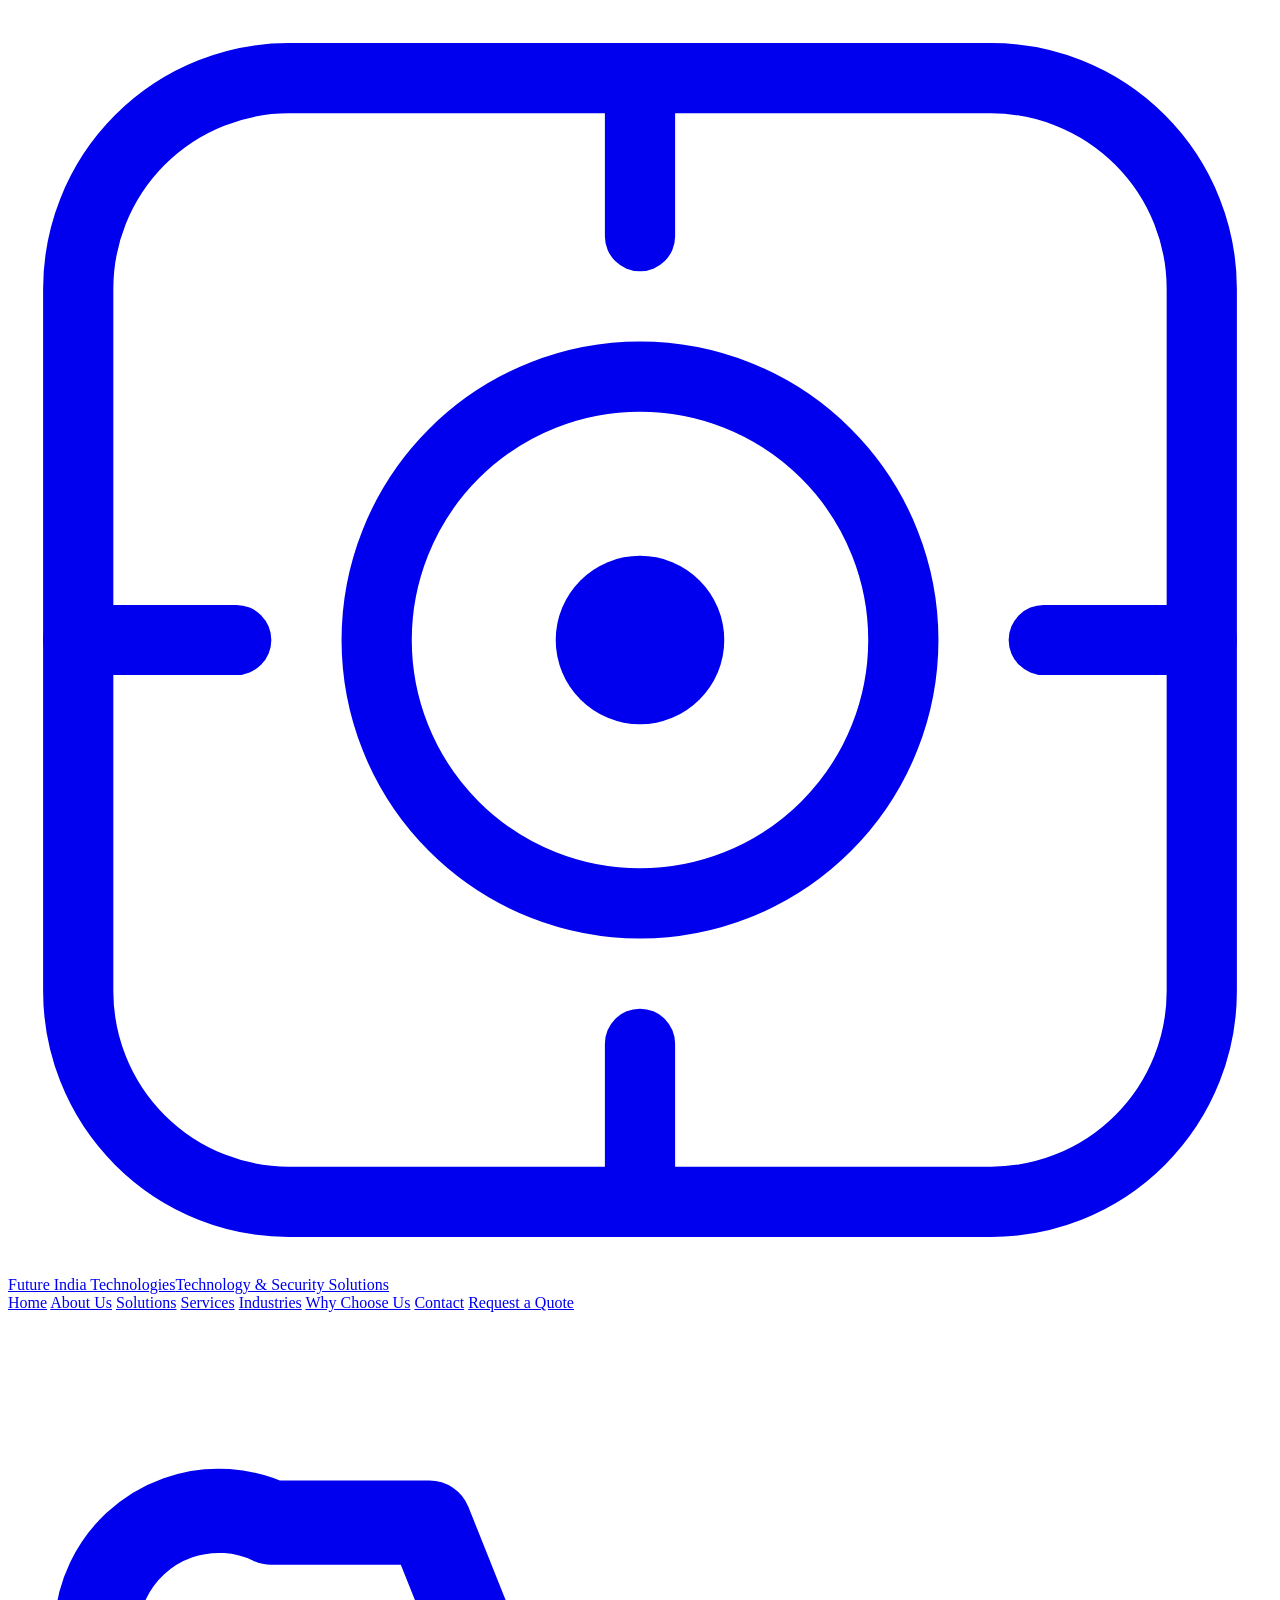
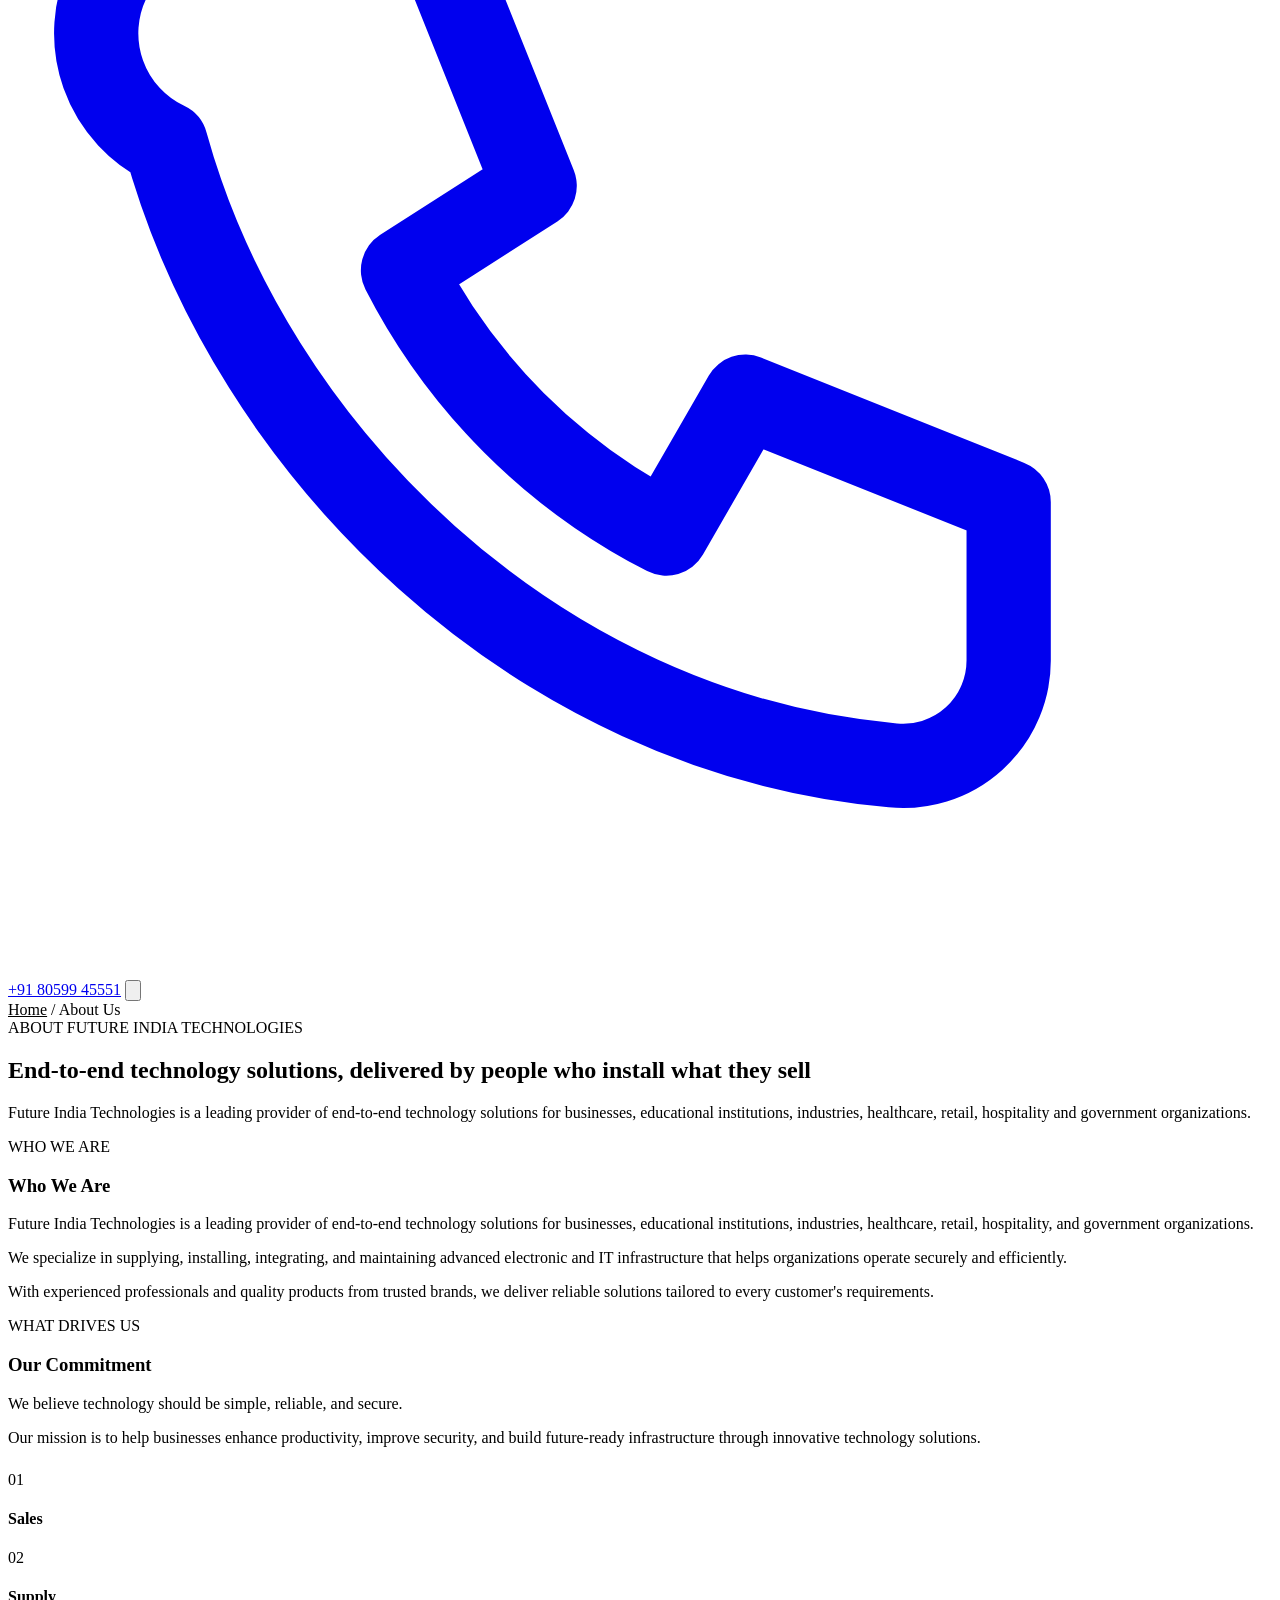
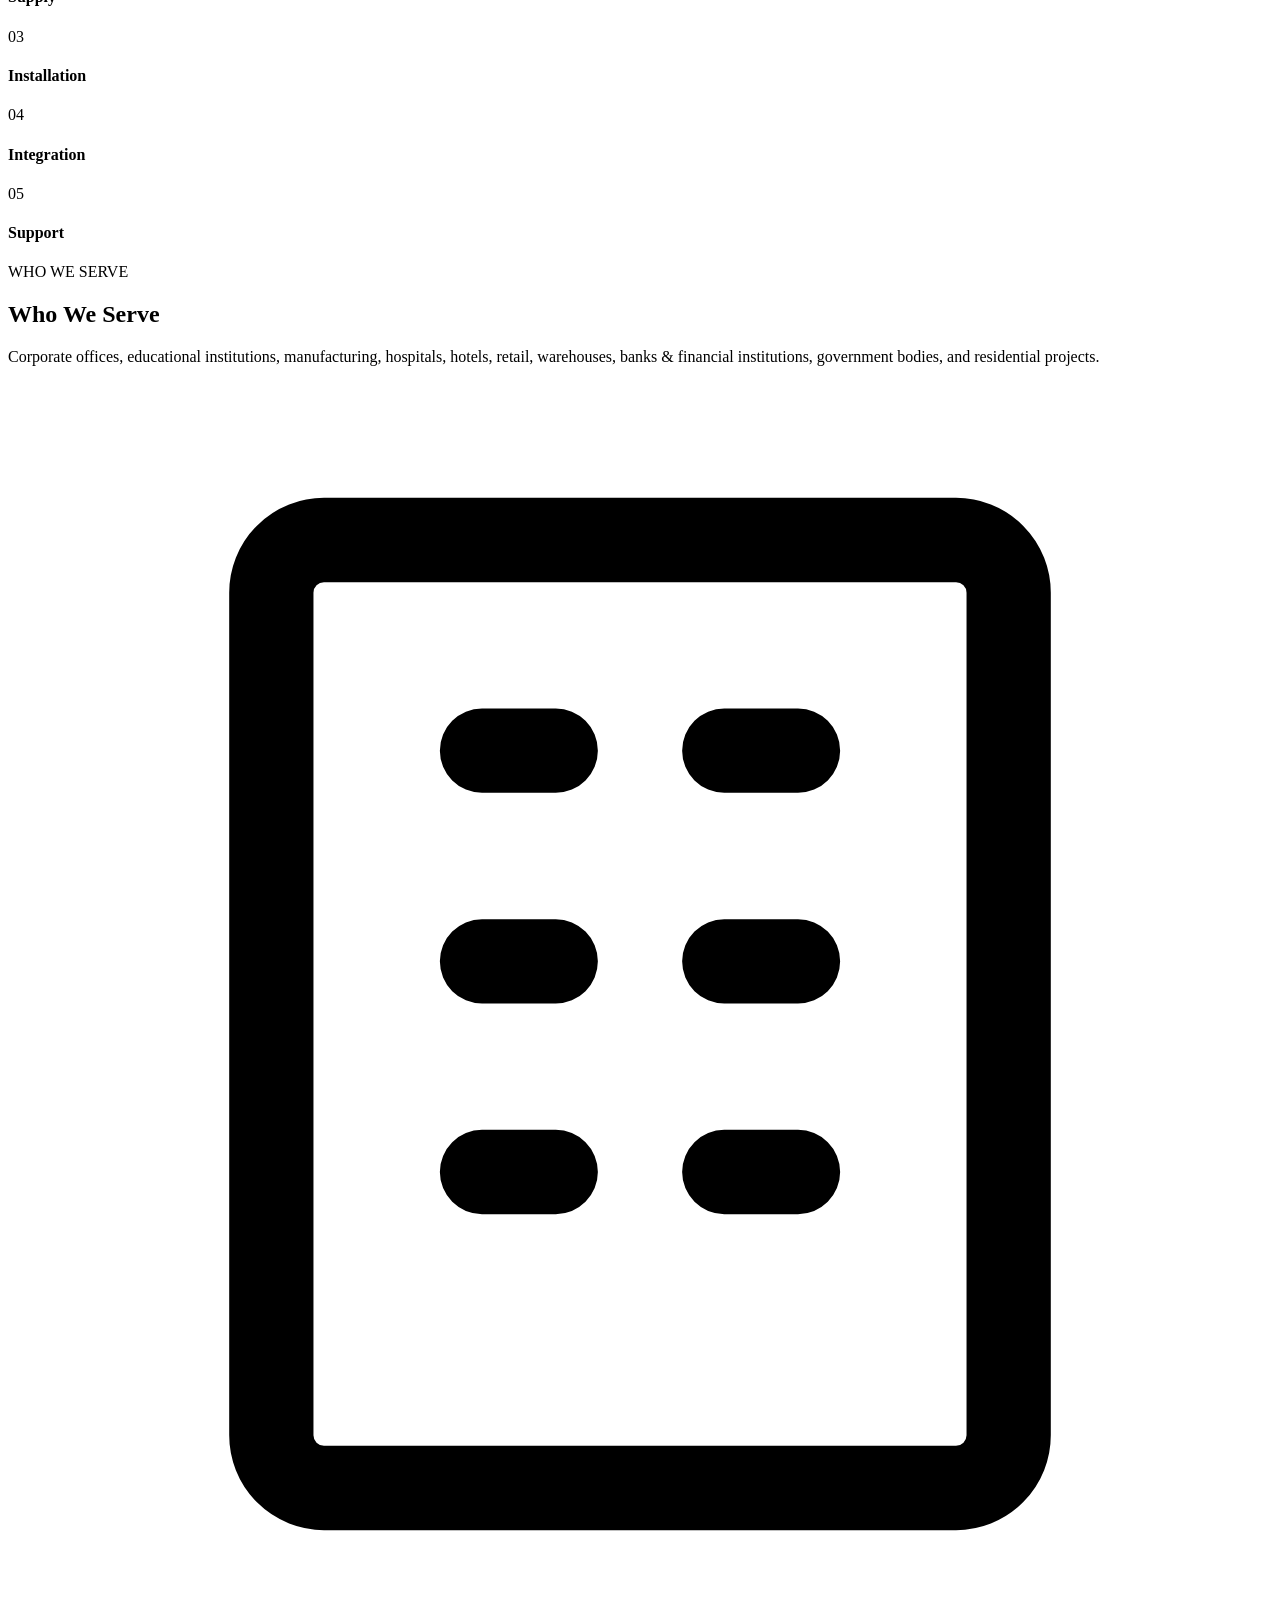
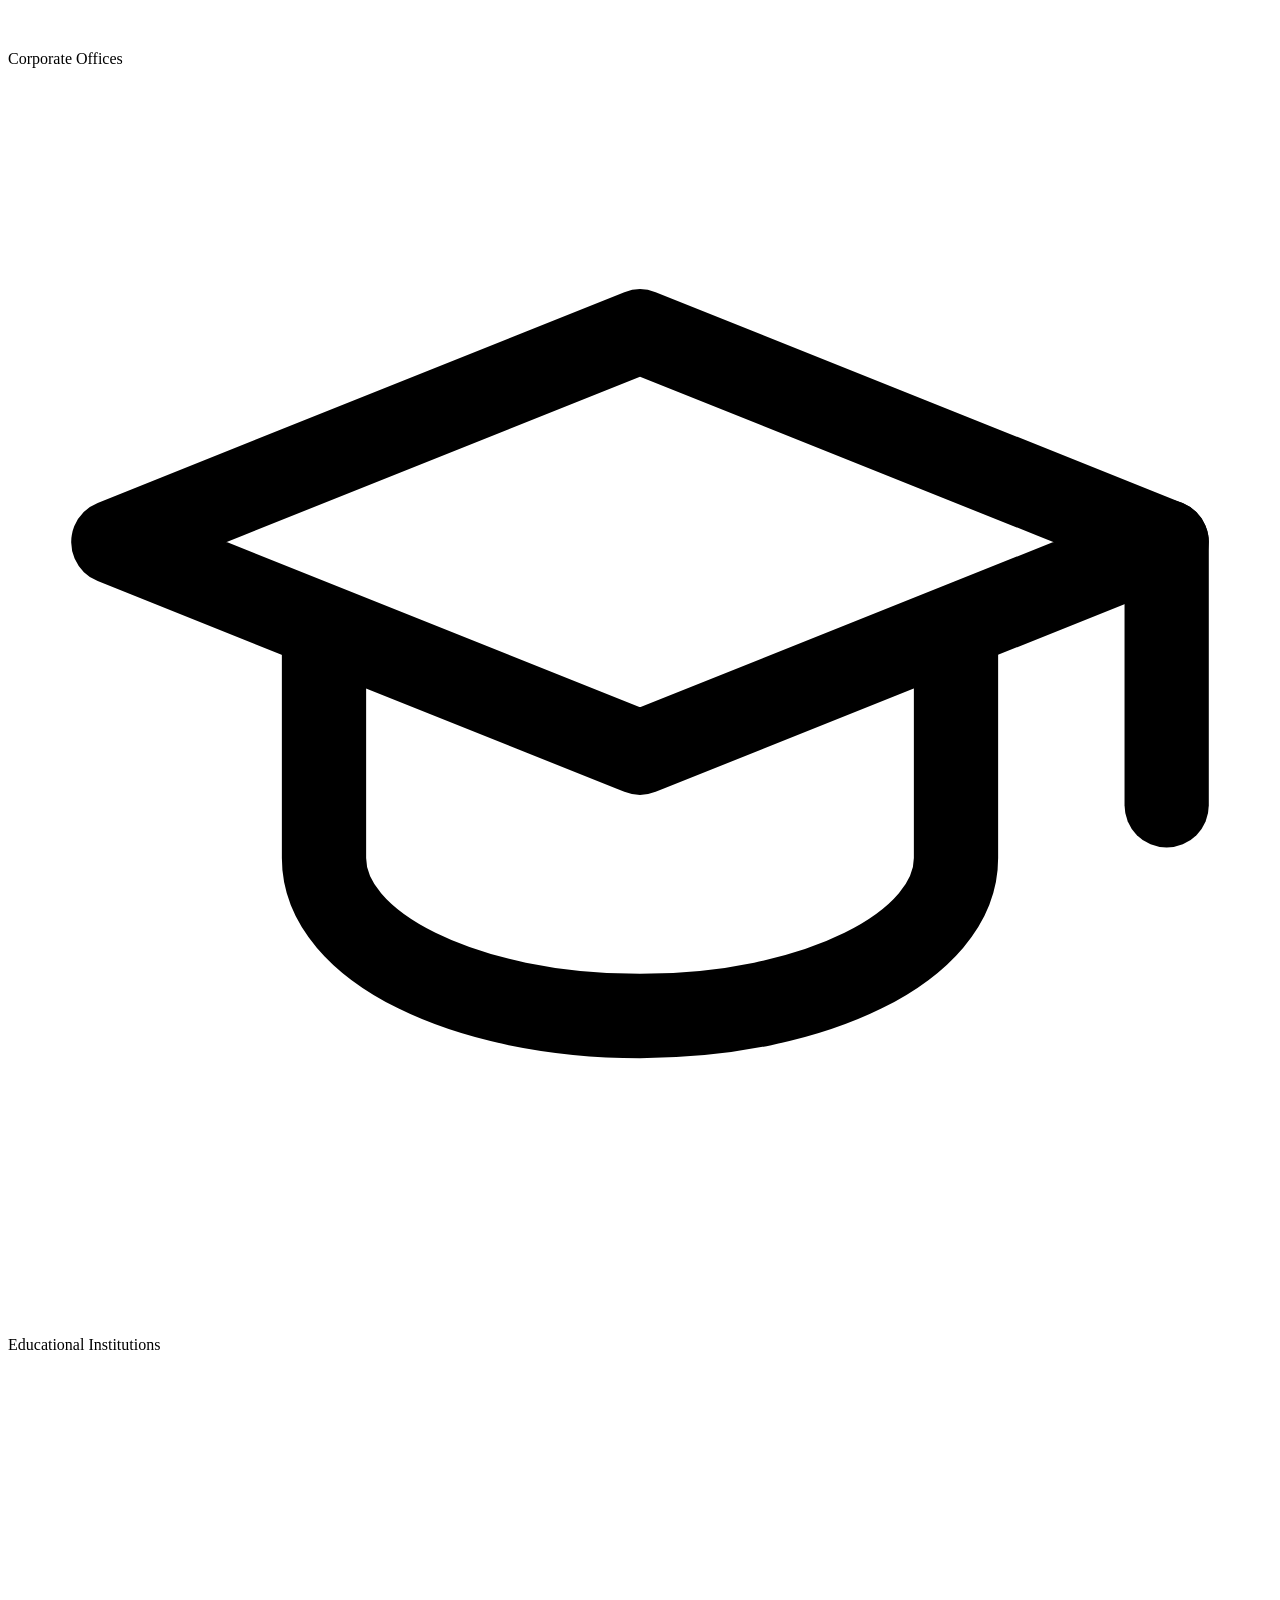
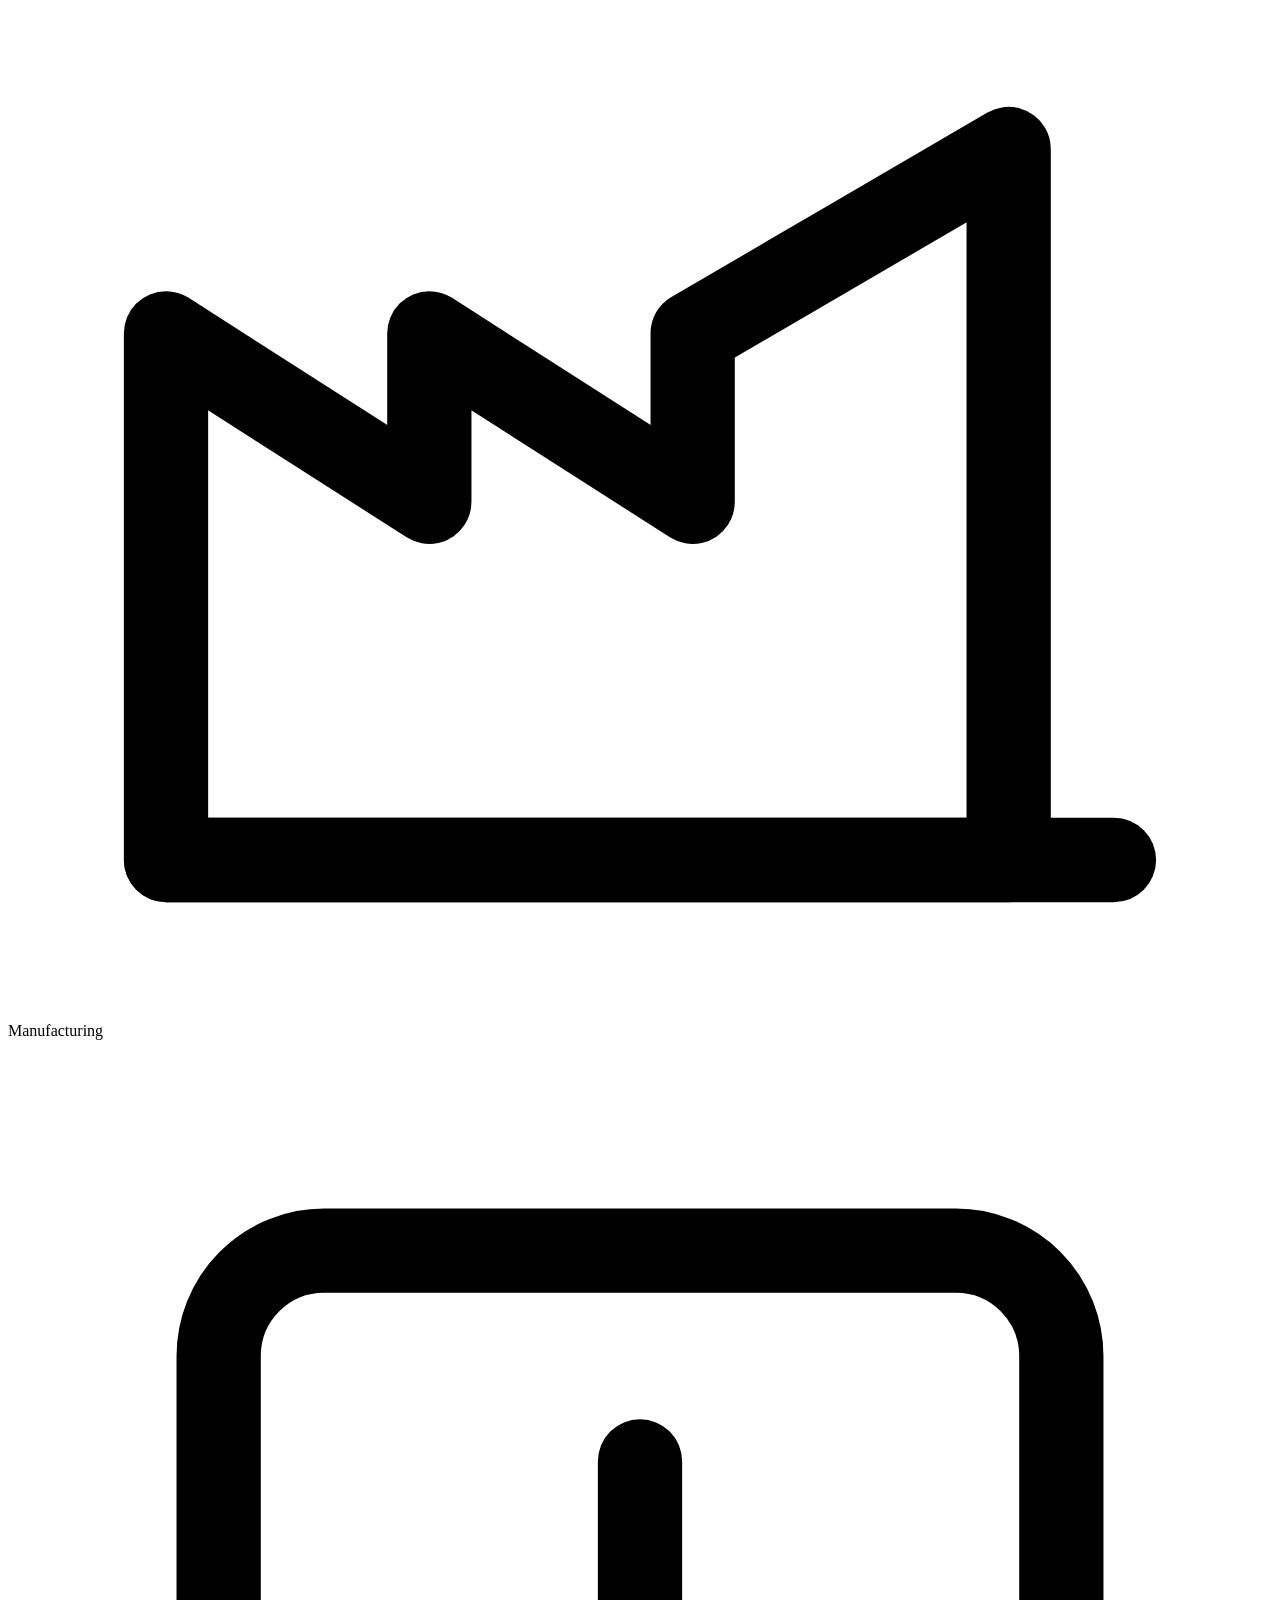
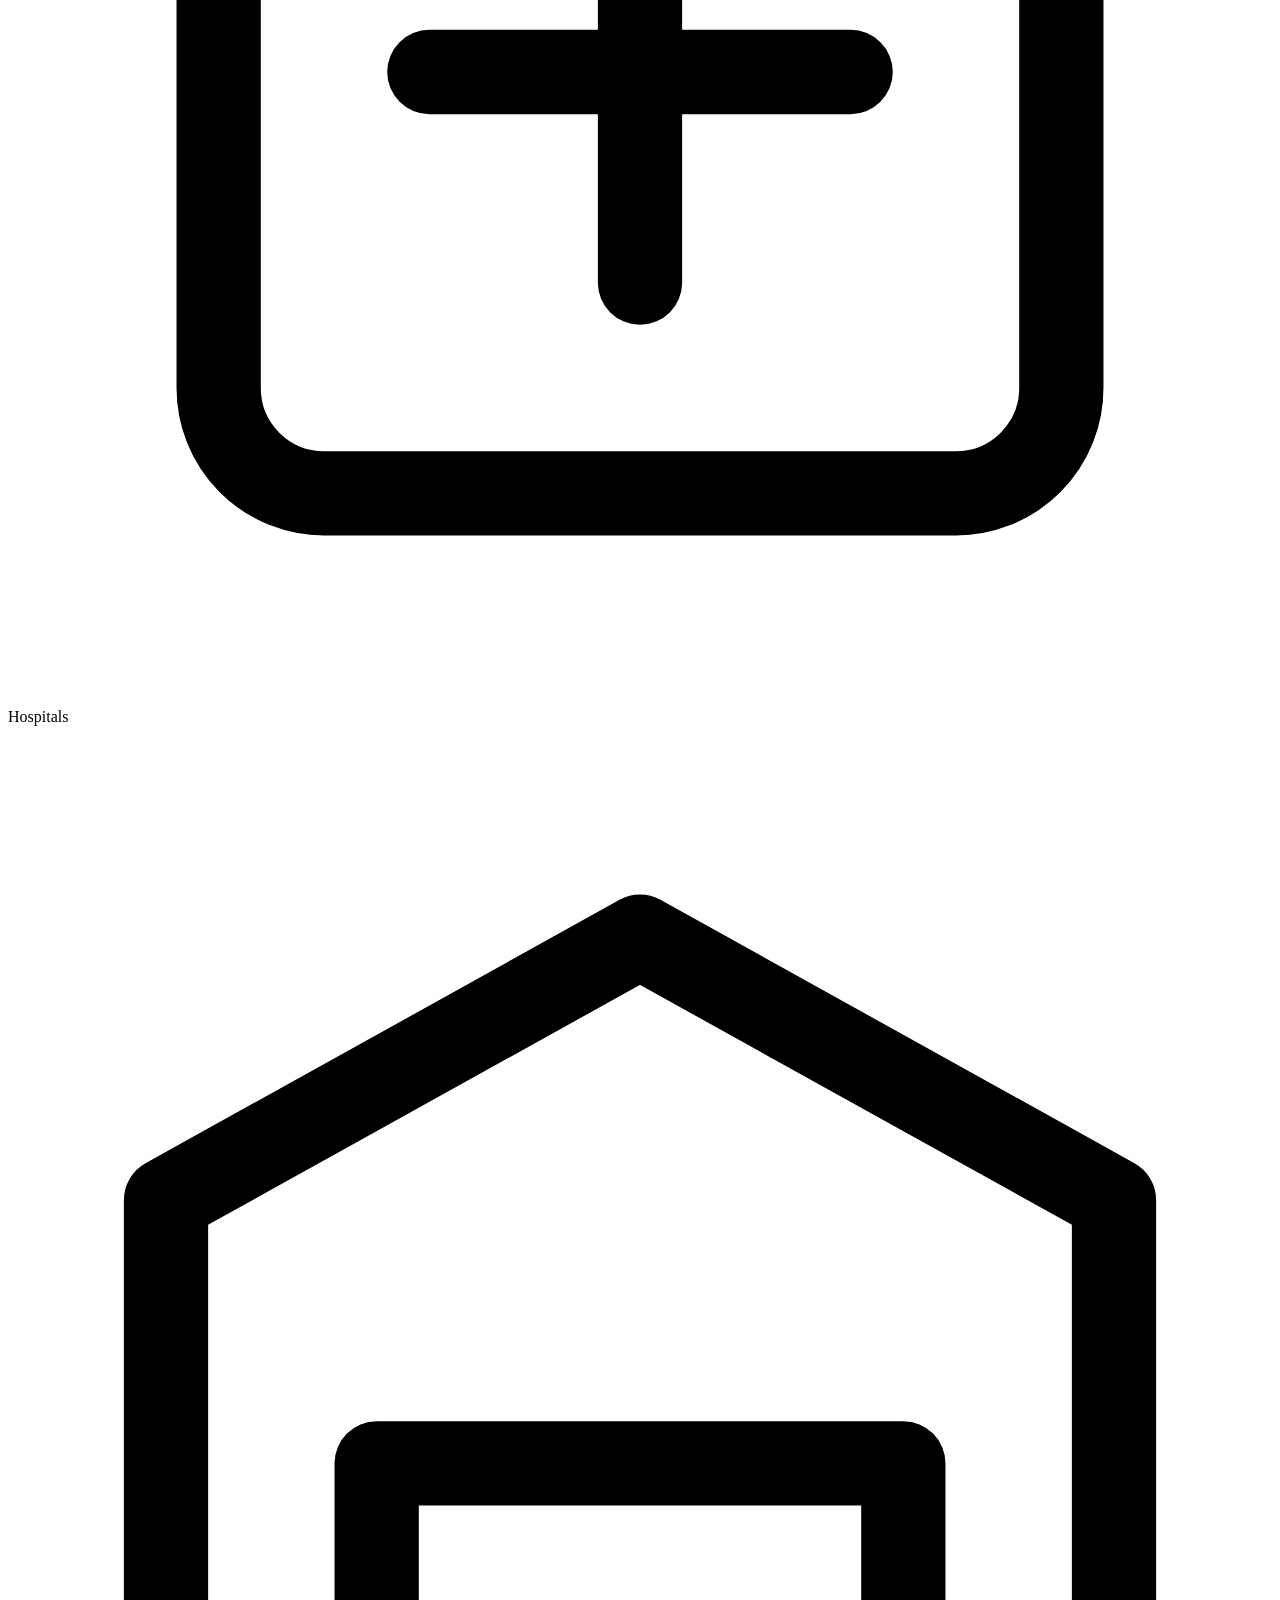
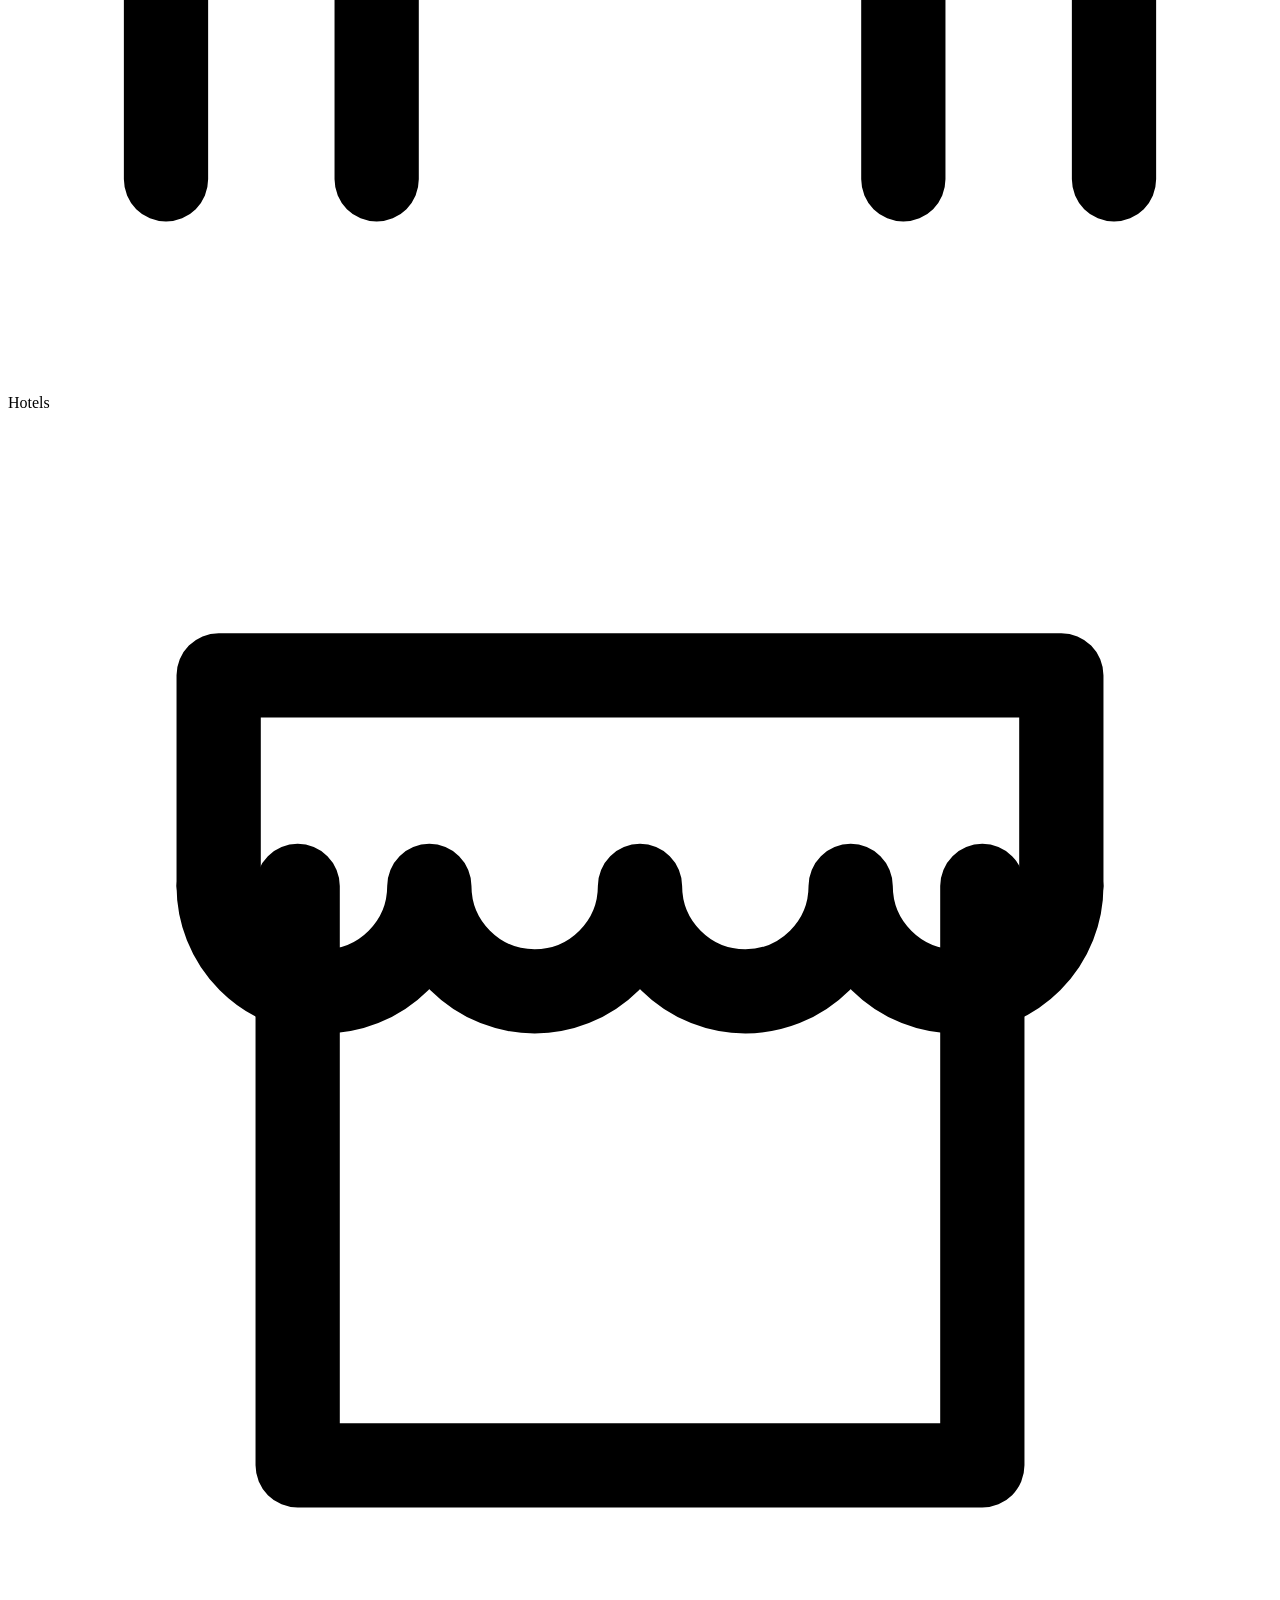
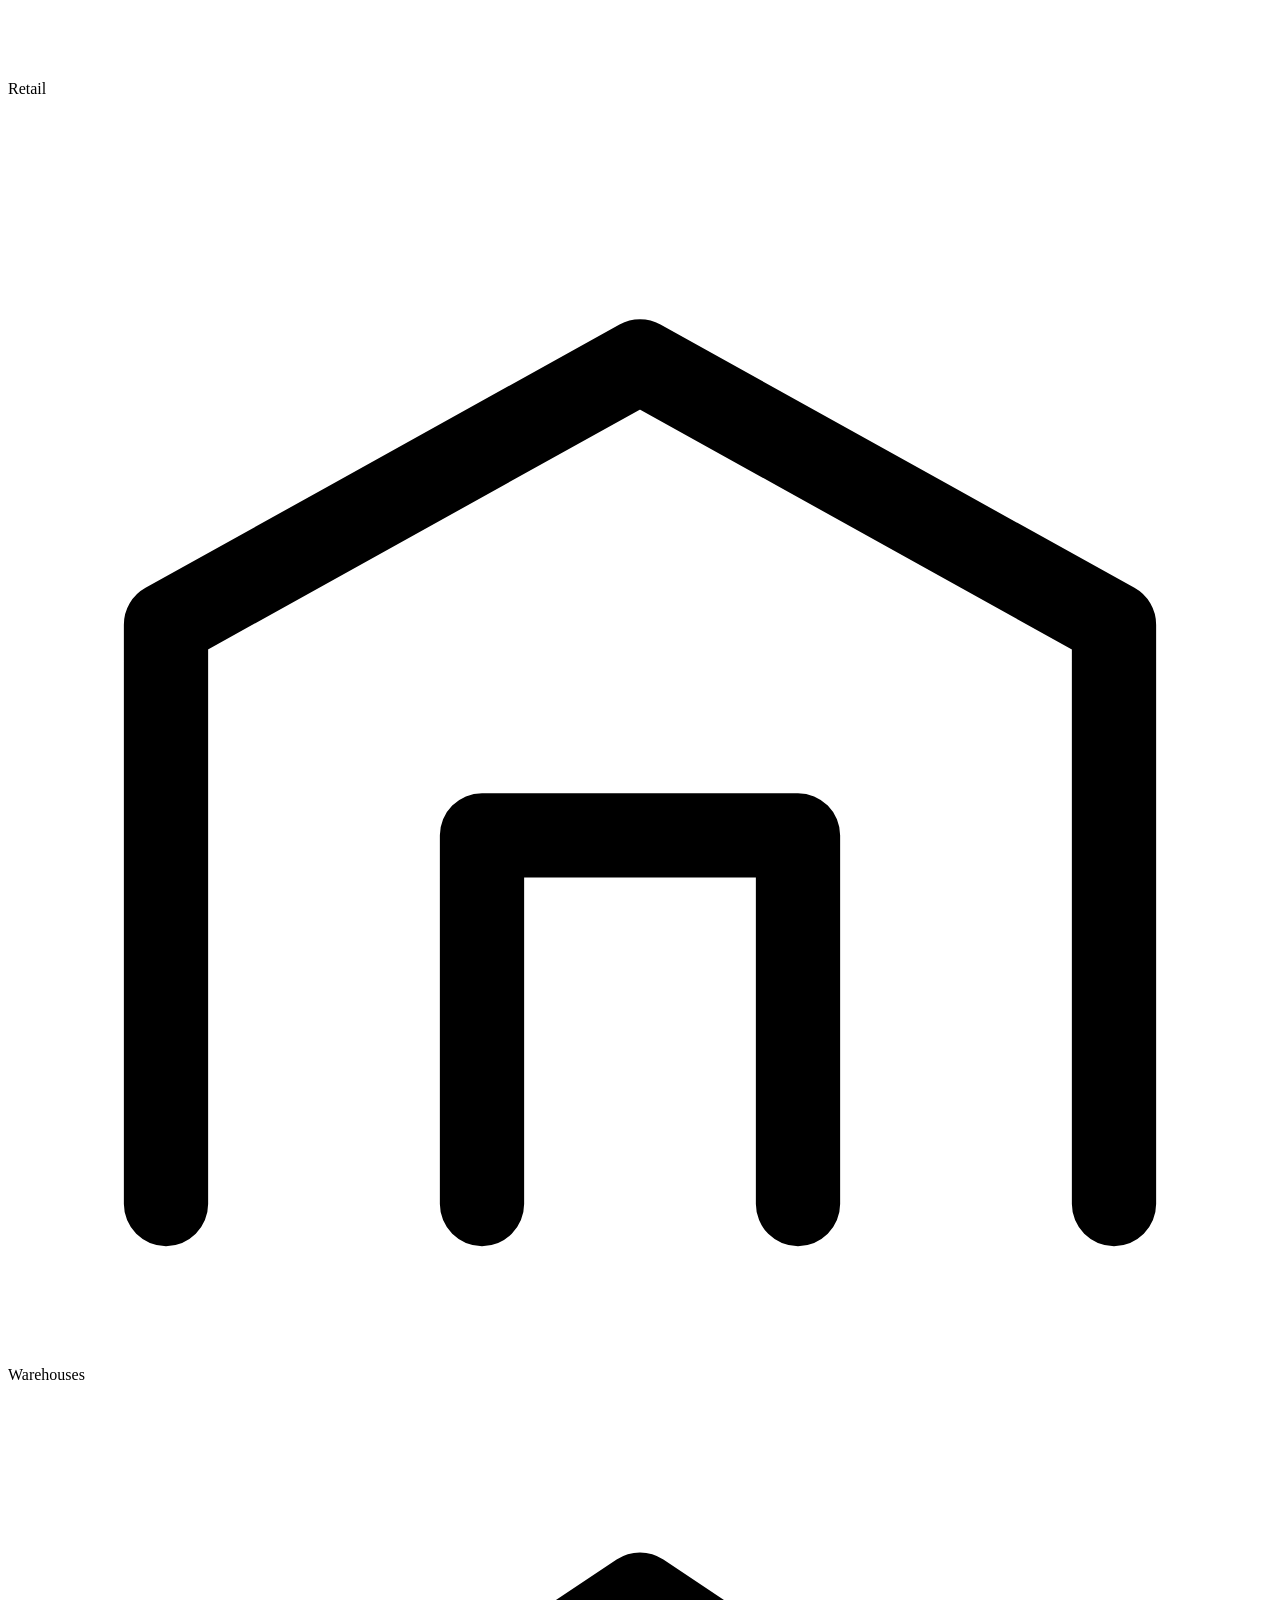
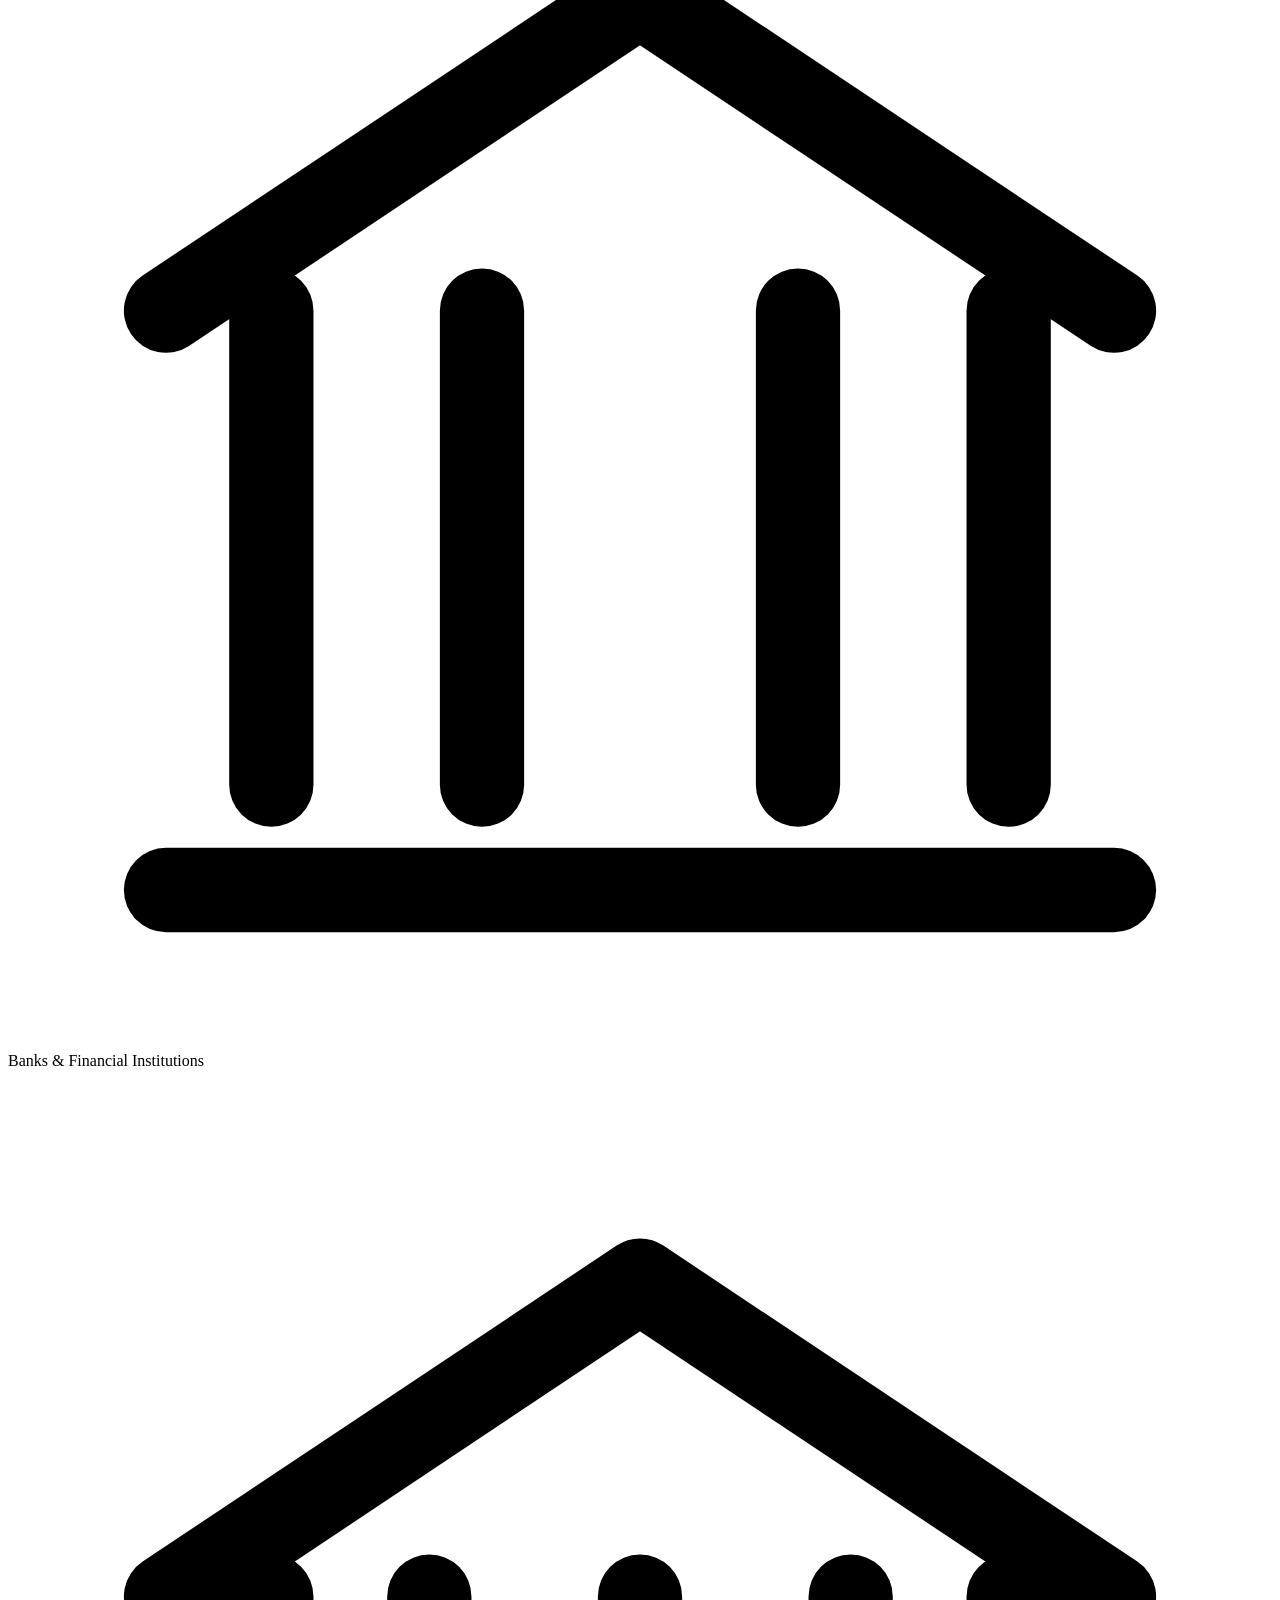
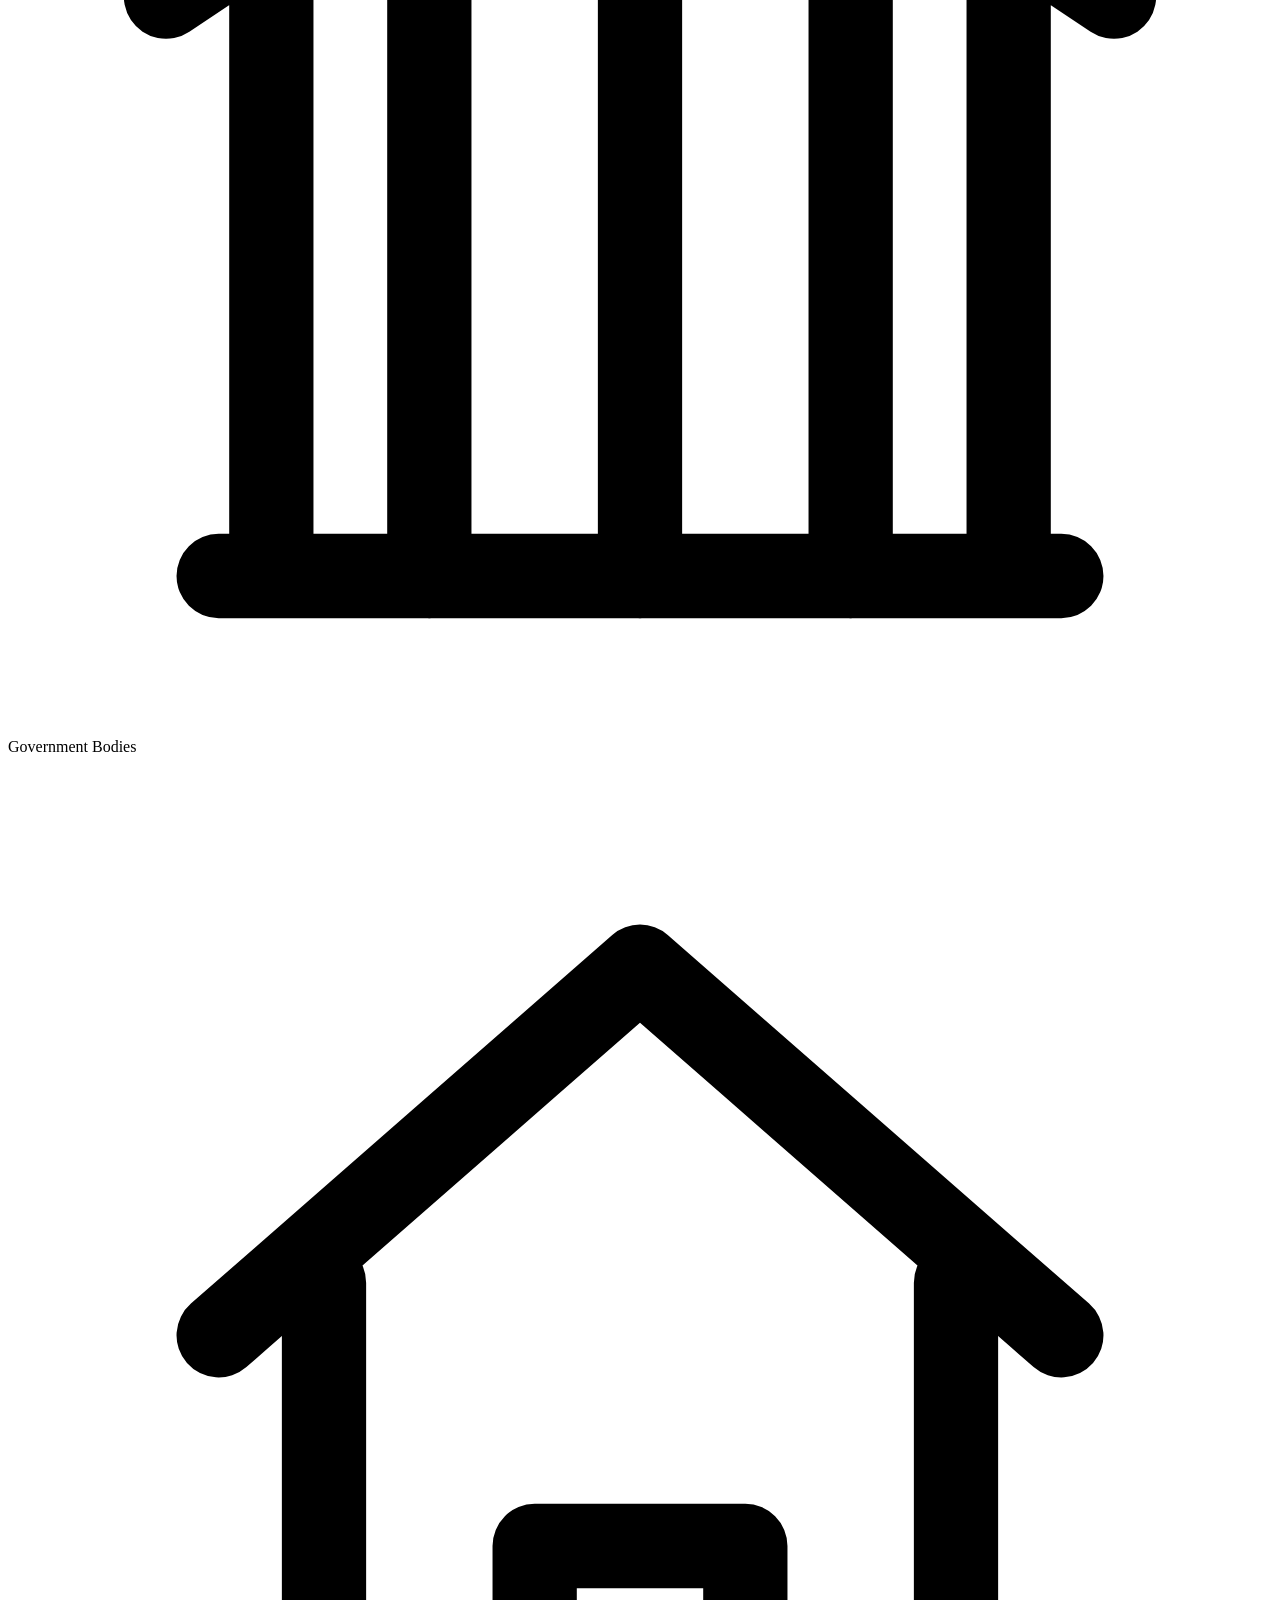
==== about.html @ c9507011 "Add files via upload" ====
<!DOCTYPE html>
<html lang="en">
<head>
<meta charset="UTF-8">
<meta name="viewport" content="width=device-width, initial-scale=1.0">
<title>About Us | Future India Technologies</title>
<meta name="description" content="Future India Technologies is an end-to-end technology and security solutions partner for businesses, institutions, industries and government organizations.">
<link rel="icon" href="assets/graphics/favicon.svg" type="image/svg+xml">
<link rel="stylesheet" href="css/style.css">
</head>
<body>

<header class="site-header">
  <div class="container header-inner">
    <a href="index.html" class="brand">
      <svg class="brand-mark" viewBox="0 0 36 36" fill="none" style="color:var(--amber)"><rect x="2" y="2" width="32" height="32" rx="6" stroke="currentColor" stroke-width="2"/><circle cx="18" cy="18" r="7.5" stroke="currentColor" stroke-width="2"/><circle cx="18" cy="18" r="2.4" fill="currentColor"/><path d="M18 2V6.5M18 29.5V34M2 18H6.5M29.5 18H34" stroke="currentColor" stroke-width="2" stroke-linecap="round"/></svg>
      <span class="brand-word">Future India Technologies<span>Technology &amp; Security Solutions</span></span>
    </a>
    <nav class="primary-nav" id="primary-nav">
      <a href="index.html">Home</a>
      <a href="about.html" class="is-active">About Us</a>
      <a href="solutions.html">Solutions</a>
      <a href="services.html">Services</a>
      <a href="industries.html">Industries</a>
      <a href="why-choose-us.html">Why Choose Us</a>
      <a href="contact.html">Contact</a>
      <a href="contact.html#quote-form" class="btn btn-primary nav-cta">Request a Quote</a>
    </nav>
    <div class="header-actions">
      <a class="header-call" href="tel:+918059945551"><svg viewBox="0 0 24 24" fill="none" stroke="currentColor" stroke-width="1.6" stroke-linecap="round" stroke-linejoin="round"><path d="M5 4h3l2 5-2.5 1.6a11.5 11.5 0 0 0 5 5L14 13l5 2v3a2 2 0 0 1-2.2 2C10 19.4 4.6 14 3 8.2A2 2 0 0 1 5 4Z"/></svg>+91 80599 45551</a>
      <button class="nav-toggle" aria-label="Toggle menu" aria-expanded="false"><svg viewBox="0 0 24 24" fill="none" stroke="currentColor" stroke-width="1.8" stroke-linecap="round"><path d="M4 6h16M4 12h16M4 18h16"/></svg></button>
    </div>
  </div>
</header>

<main>

  <section class="page-hero bg-graphite grid-canvas">
    <div class="container">
      <div class="crumb" style="color:var(--steel-light)"><a href="index.html" style="color:var(--teal-light)">Home</a> / About Us</div>
      <span class="kicker">ABOUT FUTURE INDIA TECHNOLOGIES</span>
      <h1>End-to-end technology solutions, delivered by people who install what they sell</h1>
      <p class="lead">Future India Technologies is a leading provider of end-to-end technology solutions for businesses, educational institutions, industries, healthcare, retail, hospitality and government organizations.</p>
    </div>
  </section>

  <section class="section">
    <div class="container two-col">
      <div>
        <span class="eyebrow">WHO WE ARE</span>
        <h3>Who We Are</h3>
        <p>Future India Technologies is a leading provider of end-to-end technology solutions for businesses, educational institutions, industries, healthcare, retail, hospitality, and government organizations.</p>
        <p>We specialize in supplying, installing, integrating, and maintaining advanced electronic and IT infrastructure that helps organizations operate securely and efficiently.</p>
        <p>With experienced professionals and quality products from trusted brands, we deliver reliable solutions tailored to every customer's requirements.</p>
      </div>
      <div>
        <span class="eyebrow">WHAT DRIVES US</span>
        <h3>Our Commitment</h3>
        <p>We believe technology should be simple, reliable, and secure.</p>
        <p>Our mission is to help businesses enhance productivity, improve security, and build future-ready infrastructure through innovative technology solutions.</p>
        <div class="process-strip" style="margin-top:1.5rem; border-color:var(--line)">
          <div class="process-step"><span class="step-index">01</span><h4>Sales</h4></div>
          <div class="process-step"><span class="step-index">02</span><h4>Supply</h4></div>
          <div class="process-step"><span class="step-index">03</span><h4>Installation</h4></div>
        </div>
        <div class="process-strip" style="border-top:none">
          <div class="process-step"><span class="step-index">04</span><h4>Integration</h4></div>
          <div class="process-step"><span class="step-index">05</span><h4>Support</h4></div>
        </div>
      </div>
    </div>
  </section>

  <section class="section bg-alt">
    <div class="container">
      <div class="section-head">
        <span class="eyebrow">WHO WE SERVE</span>
        <h2>Who We Serve</h2>
        <p>Corporate offices, educational institutions, manufacturing, hospitals, hotels, retail, warehouses, banks &amp; financial institutions, government bodies, and residential projects.</p>
      </div>
      <div class="industry-grid">
        <div class="industry-chip"><svg viewBox="0 0 24 24" fill="none" stroke="currentColor" stroke-width="1.6" stroke-linecap="round" stroke-linejoin="round"><rect x="5" y="3" width="14" height="18" rx="1"/><path d="M9 7h1.4M13.6 7H15M9 11h1.4M13.6 11H15M9 15h1.4M13.6 15H15"/></svg><span>Corporate Offices</span></div>
        <div class="industry-chip"><svg viewBox="0 0 24 24" fill="none" stroke="currentColor" stroke-width="1.6" stroke-linecap="round" stroke-linejoin="round"><path d="M2 9l10-4 10 4-10 4-10-4Z"/><path d="M6 11v4c0 1.7 2.7 3 6 3s6-1.3 6-3v-4"/><path d="M22 9v5"/></svg><span>Educational Institutions</span></div>
        <div class="industry-chip"><svg viewBox="0 0 24 24" fill="none" stroke="currentColor" stroke-width="1.6" stroke-linecap="round" stroke-linejoin="round"><path d="M3 21V11l5 3.2V11l5 3.2V11l6-3.5V21H3Z"/><path d="M3 21h18"/></svg><span>Manufacturing</span></div>
        <div class="industry-chip"><svg viewBox="0 0 24 24" fill="none" stroke="currentColor" stroke-width="1.6" stroke-linecap="round" stroke-linejoin="round"><rect x="4" y="4" width="16" height="16" rx="2"/><path d="M12 8v8M8 12h8"/></svg><span>Hospitals</span></div>
        <div class="industry-chip"><svg viewBox="0 0 24 24" fill="none" stroke="currentColor" stroke-width="1.6" stroke-linecap="round" stroke-linejoin="round"><path d="M3 20V9l9-5 9 5v11"/><path d="M7 20v-6h10v6"/></svg><span>Hotels</span></div>
        <div class="industry-chip"><svg viewBox="0 0 24 24" fill="none" stroke="currentColor" stroke-width="1.6" stroke-linecap="round" stroke-linejoin="round"><path d="M4 9V5h16v4"/><path d="M4 9a2 2 0 0 0 4 0 2 2 0 0 0 4 0 2 2 0 0 0 4 0 2 2 0 0 0 4 0"/><path d="M5.5 9V20h13V9"/></svg><span>Retail</span></div>
        <div class="industry-chip"><svg viewBox="0 0 24 24" fill="none" stroke="currentColor" stroke-width="1.6" stroke-linecap="round" stroke-linejoin="round"><path d="M3 21V10l9-5 9 5v11"/><path d="M9 21v-7h6v7"/></svg><span>Warehouses</span></div>
        <div class="industry-chip"><svg viewBox="0 0 24 24" fill="none" stroke="currentColor" stroke-width="1.6" stroke-linecap="round" stroke-linejoin="round"><path d="M3 10l9-6 9 6"/><path d="M5 10v9M9 10v9M15 10v9M19 10v9"/><path d="M3 21h18"/></svg><span>Banks &amp; Financial Institutions</span></div>
        <div class="industry-chip"><svg viewBox="0 0 24 24" fill="none" stroke="currentColor" stroke-width="1.6" stroke-linecap="round" stroke-linejoin="round"><path d="M4 21h16M5 21V10M19 21V10M3 10l9-6 9 6"/><path d="M8 10v11M12 10v11M16 10v11"/></svg><span>Government Bodies</span></div>
        <div class="industry-chip"><svg viewBox="0 0 24 24" fill="none" stroke="currentColor" stroke-width="1.6" stroke-linecap="round" stroke-linejoin="round"><path d="M4 11l8-7 8 7"/><path d="M6 10v10h12V10"/><path d="M10 20v-5h4v5"/></svg><span>Residential Projects</span></div>
      </div>
    </div>
  </section>

  <section class="cta-band grid-canvas">
    <div class="container cta-band-inner">
      <div>
        <h2>For your next infrastructure requirement</h2>
        <p>Get in touch for supply, installation, integration or maintenance — we'll recommend a fit before we quote.</p>
      </div>
      <div class="btn-row">
        <a href="solutions.html" class="btn btn-outline">Explore Solutions</a>
        <a href="contact.html#quote-form" class="btn btn-primary">Request a Quote</a>
      </div>
    </div>
  </section>

</main>

<footer class="site-footer">
  <div class="container">
    <div class="footer-grid">
      <div class="footer-brand">
        <a href="index.html" class="brand">
          <svg class="brand-mark" viewBox="0 0 36 36" fill="none" style="color:var(--amber)"><rect x="2" y="2" width="32" height="32" rx="6" stroke="currentColor" stroke-width="2"/><circle cx="18" cy="18" r="7.5" stroke="currentColor" stroke-width="2"/><circle cx="18" cy="18" r="2.4" fill="currentColor"/><path d="M18 2V6.5M18 29.5V34M2 18H6.5M29.5 18H34" stroke="currentColor" stroke-width="2" stroke-linecap="round"/></svg>
          <span class="brand-word" style="color:var(--white)">Future India Technologies</span>
        </a>
        <p class="footer-tagline">Technology That Works. Security You Can Trust.</p>
        <p class="footer-model">SALES · SUPPLY · INSTALLATION · INTEGRATION · SUPPORT</p>
      </div>
      <div class="footer-col">
        <h4>Navigate</h4>
        <ul>
          <li><a href="index.html">Home</a></li>
          <li><a href="about.html">About Us</a></li>
          <li><a href="solutions.html">Solutions</a></li>
          <li><a href="services.html">Services</a></li>
        </ul>
      </div>
      <div class="footer-col">
        <h4>Explore</h4>
        <ul>
          <li><a href="industries.html">Industries We Serve</a></li>
          <li><a href="why-choose-us.html">Why Choose Us</a></li>
          <li><a href="contact.html">Contact</a></li>
          <li><a href="contact.html#quote-form">Request a Quote</a></li>
        </ul>
      </div>
      <div class="footer-col">
        <h4>Contact</h4>
        <ul class="footer-contact">
          <li><svg viewBox="0 0 24 24" fill="none" stroke="currentColor" stroke-width="1.6" stroke-linecap="round" stroke-linejoin="round"><path d="M5 4h3l2 5-2.5 1.6a11.5 11.5 0 0 0 5 5L14 13l5 2v3a2 2 0 0 1-2.2 2C10 19.4 4.6 14 3 8.2A2 2 0 0 1 5 4Z"/></svg><a href="tel:+918059945551">+91 80599 45551</a></li>
          <li><svg viewBox="0 0 24 24" fill="none" stroke="currentColor" stroke-width="1.6" stroke-linecap="round" stroke-linejoin="round"><rect x="3" y="5" width="18" height="14" rx="1.6"/><path d="M4 6.5 12 13l8-6.5"/></svg><a href="mailto:seith@futureindia.info">seith@futureindia.info</a></li>
          <li><svg viewBox="0 0 24 24" fill="none" stroke="currentColor" stroke-width="1.6" stroke-linecap="round" stroke-linejoin="round"><path d="M12 21s7-6.3 7-12a7 7 0 0 0-14 0c0 5.7 7 12 7 12Z"/><circle cx="12" cy="9" r="2.4"/></svg><span>(A08-102) DXP Market, Sector 92, Gurugram (HR), 122505</span></li>
        </ul>
      </div>
    </div>
    <div class="footer-bottom">
      <span>© <span id="current-year"></span> Future India Technologies. All rights reserved.</span>
      <span>Sales · Supply · Installation · Integration · Support</span>
    </div>
  </div>
</footer>

<script src="js/script.js"></script>
</body>
</html>
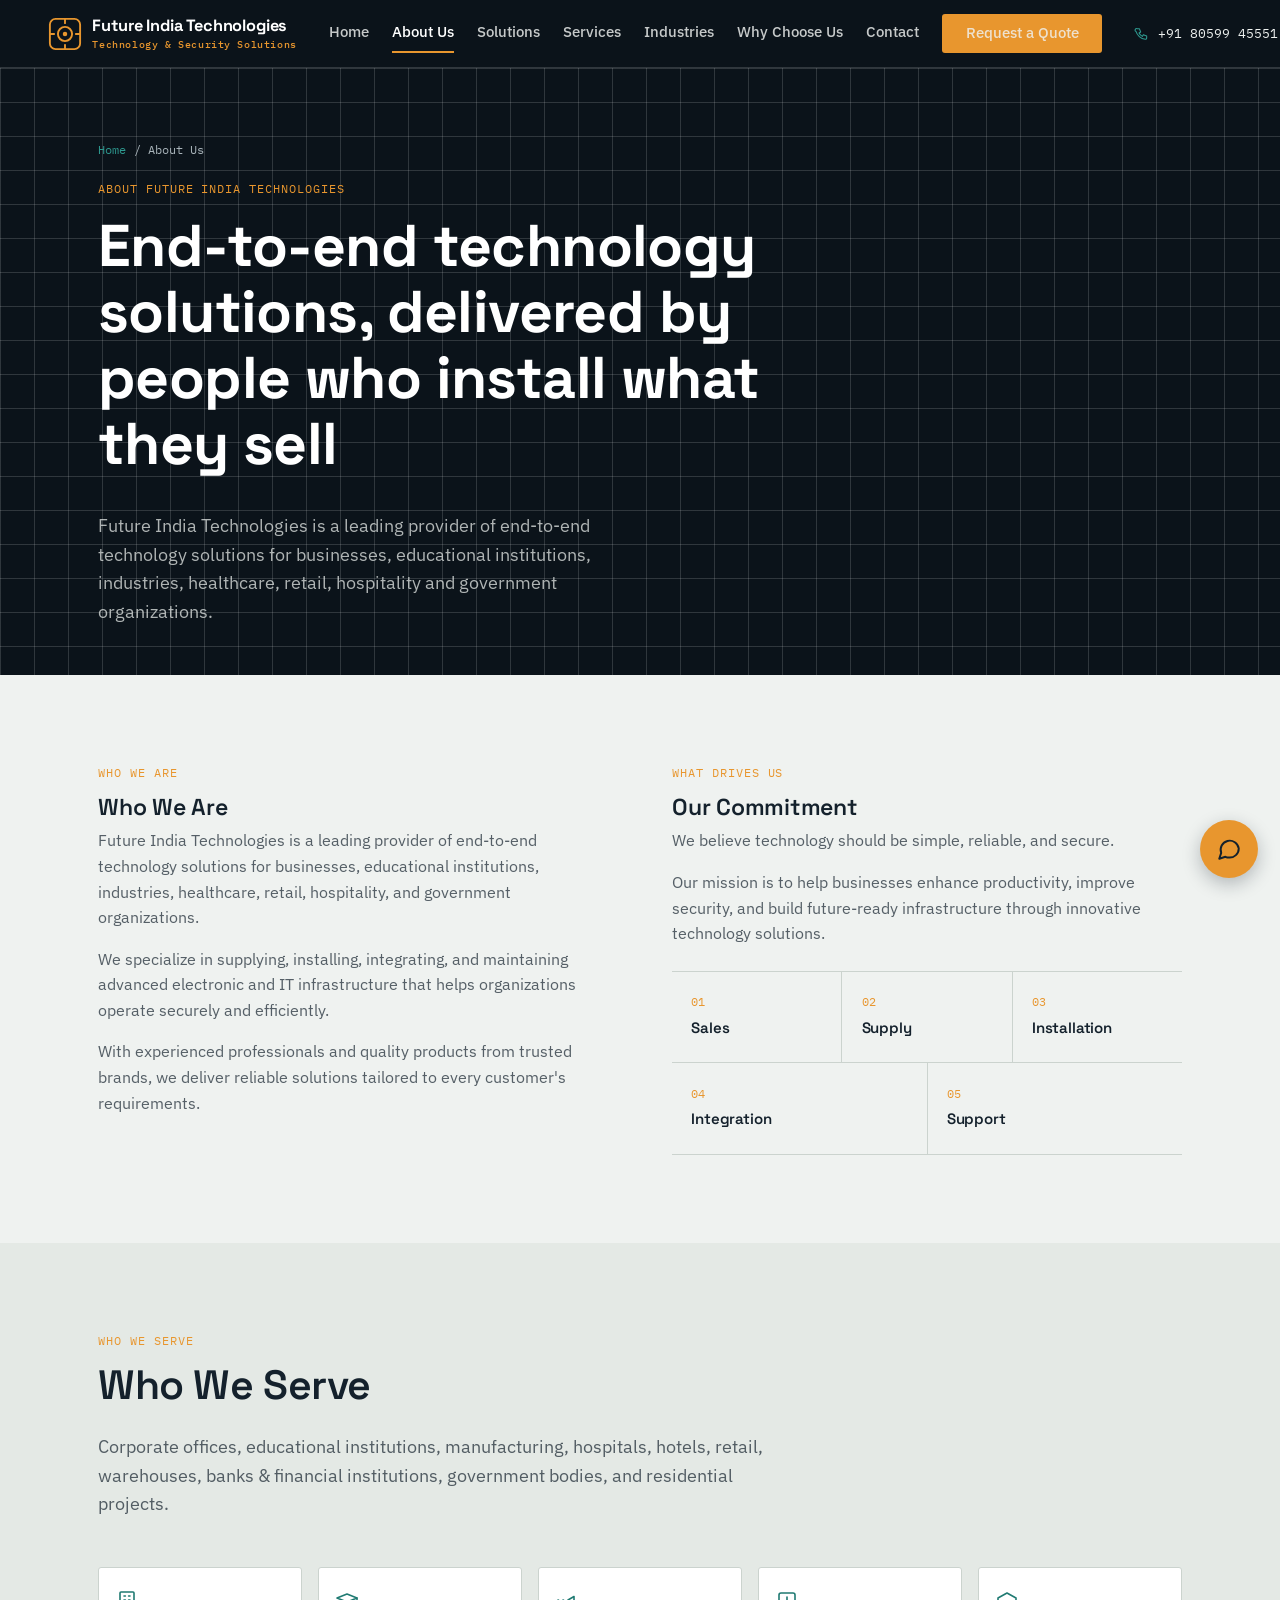
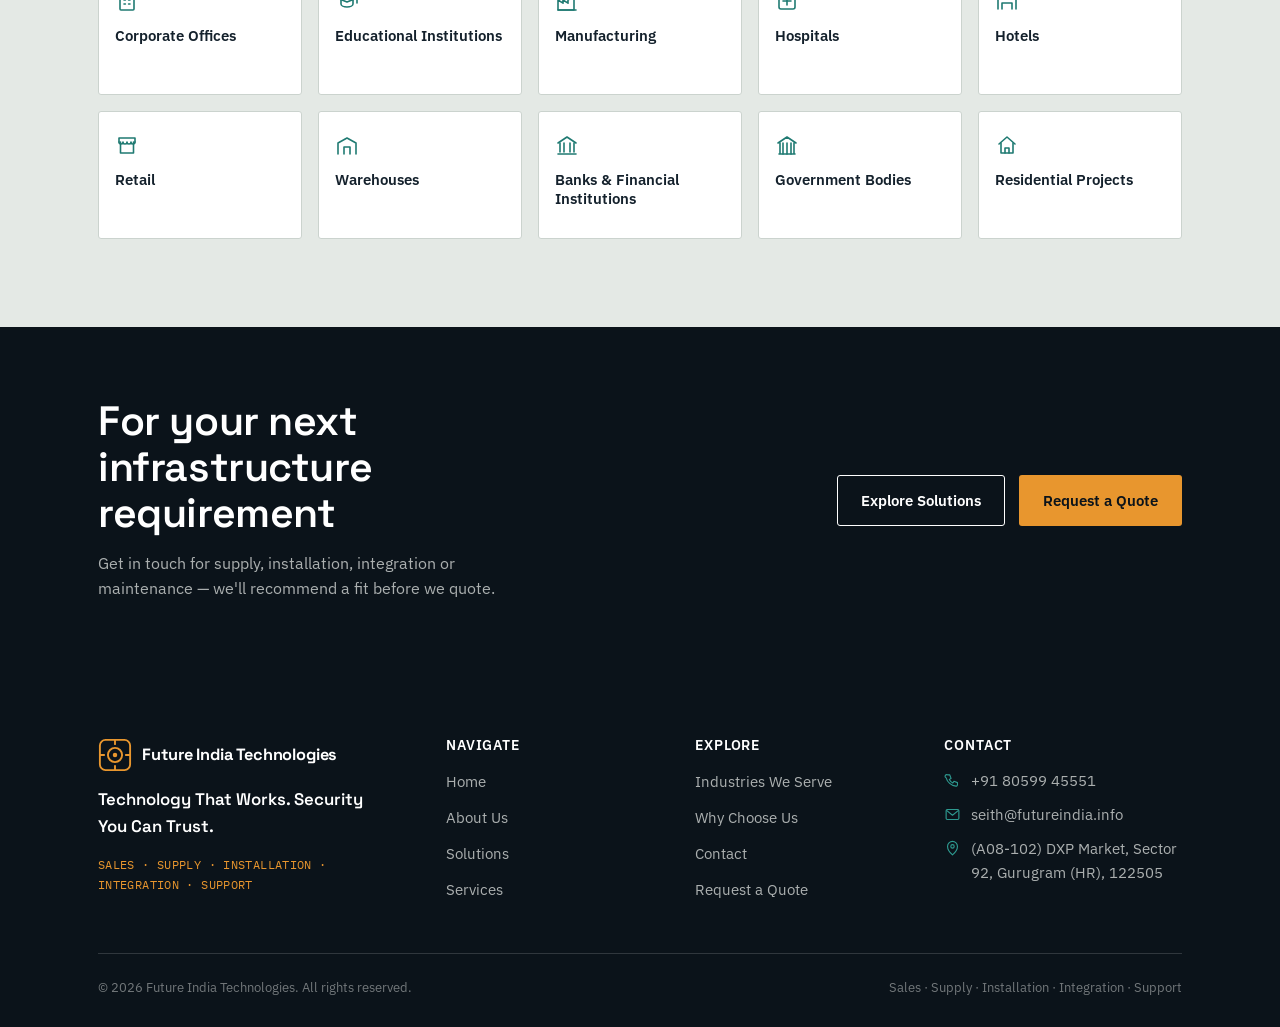
==== commit 99852d5d: "Update about.html" ====
--- a/about.html
+++ b/about.html
@@ -154,5 +154,6 @@
 </footer>
 
 <script src="js/script.js"></script>
+<script src="js/chatbot.js" defer></script>
 </body>
 </html>
--- a/css/style.css
+++ b/css/style.css
@@ -0,0 +1,408 @@
+/* =========================================================================
+   Future India Technologies — Site Stylesheet
+   Design language: "technical blueprint" — graph-line canvases, camera-
+   viewfinder corner brackets, signal-amber + circuit-teal on ink navy.
+   ========================================================================= */
+
+@import url('https://fonts.googleapis.com/css2?family=Space+Grotesk:wght@500;600;700&family=IBM+Plex+Sans:wght@400;500;600;700&family=IBM+Plex+Mono:wght@500&display=swap');
+
+/* ---------- Tokens ---------- */
+:root{
+  --ink:        #14212C;
+  --ink-70:     rgba(20,33,44,.7);
+  --ink-45:     rgba(20,33,44,.45);
+  --paper:      #EFF2F0;
+  --paper-alt:  #E4E9E5;
+  --steel:      #5C6B75;
+  --steel-light:#A9B4BA;
+  --amber:      #E8962E;
+  --amber-dark: #C97A1B;
+  --teal:       #1F7A72;
+  --teal-light: #2E9A90;
+  --graphite:   #0B131A;
+  --graphite-alt:#16212C;
+  --line:       #CBD3CE;
+  --line-dark:  rgba(239,242,240,.16);
+  --white:      #FFFFFF;
+
+  --font-display: 'Space Grotesk', 'Segoe UI', sans-serif;
+  --font-body:    'IBM Plex Sans', 'Segoe UI', sans-serif;
+  --font-mono:    'IBM Plex Mono', 'Courier New', monospace;
+
+  --fs-h1: clamp(2.4rem, 4.6vw, 4rem);
+  --fs-h2: clamp(1.9rem, 3.2vw, 2.6rem);
+  --fs-h3: clamp(1.3rem, 1.8vw, 1.55rem);
+  --fs-h4: 1.05rem;
+  --fs-lead: clamp(1.05rem, 1.4vw, 1.2rem);
+  --fs-body: 1rem;
+  --fs-small: .875rem;
+  --fs-micro: .75rem;
+
+  --gutter: clamp(1.25rem, 4vw, 3rem);
+  --radius: 3px;
+  --container: 1180px;
+
+  --ease: cubic-bezier(.4,0,.2,1);
+}
+
+/* ---------- Reset ---------- */
+*, *::before, *::after{ box-sizing: border-box; }
+html{ scroll-behavior: smooth; }
+@media (prefers-reduced-motion: reduce){
+  html{ scroll-behavior: auto; }
+  *, *::before, *::after{ animation-duration: .001ms !important; animation-iteration-count: 1 !important; transition-duration: .001ms !important; scroll-behavior: auto !important; }
+}
+body{ margin:0; }
+img, svg{ max-width:100%; display:block; }
+a{ color:inherit; text-decoration:none; }
+ul{ list-style:none; margin:0; padding:0; }
+button{ font-family:inherit; cursor:pointer; }
+input, textarea, select{ font-family:inherit; font-size:1rem; }
+
+body{
+  background: var(--paper);
+  color: var(--ink);
+  font-family: var(--font-body);
+  font-size: var(--fs-body);
+  line-height: 1.6;
+  -webkit-font-smoothing: antialiased;
+}
+
+h1,h2,h3,h4{
+  font-family: var(--font-display);
+  font-weight: 600;
+  line-height: 1.12;
+  margin: 0 0 .6em;
+  letter-spacing: -.01em;
+}
+h1{ font-size: var(--fs-h1); font-weight:700; }
+h2{ font-size: var(--fs-h2); }
+h3{ font-size: var(--fs-h3); }
+h4{ font-size: var(--fs-h4); }
+p{ margin: 0 0 1em; color: var(--ink-70); max-width: 62ch; }
+p:last-child{ margin-bottom:0; }
+
+:focus-visible{ outline: 2px solid var(--amber); outline-offset: 3px; }
+
+.container{
+  max-width: var(--container);
+  margin-inline: auto;
+  padding-inline: var(--gutter);
+}
+
+section{ padding-block: clamp(3.25rem, 7vw, 5.5rem); }
+.section-tight{ padding-block: clamp(2.25rem, 4vw, 3.25rem); }
+
+.section-head{ max-width: 44rem; margin-bottom: clamp(2rem, 4vw, 3rem); }
+.section-head p{ font-size: var(--fs-lead); }
+.align-center{ text-align:center; margin-inline:auto; }
+
+.bg-graphite{ background: var(--graphite); color: var(--paper); }
+.bg-graphite h1, .bg-graphite h2, .bg-graphite h3{ color: var(--white); }
+.bg-graphite p{ color: rgba(239,242,240,.72); }
+.bg-alt{ background: var(--paper-alt); }
+.bg-ink{ background: var(--ink); color: var(--paper); }
+.bg-ink h2, .bg-ink h3{ color: var(--white); }
+.bg-ink p{ color: rgba(239,242,240,.75); }
+
+/* ---------- Graph-paper canvas backdrop ---------- */
+.grid-canvas{
+  position: relative;
+  background-image:
+    linear-gradient(var(--line-dark) 1px, transparent 1px),
+    linear-gradient(90deg, var(--line-dark) 1px, transparent 1px);
+  background-size: 34px 34px;
+}
+.grid-canvas.on-light{
+  background-image:
+    linear-gradient(rgba(20,33,44,.07) 1px, transparent 1px),
+    linear-gradient(90deg, rgba(20,33,44,.07) 1px, transparent 1px);
+}
+
+/* ---------- Buttons ---------- */
+.btn{
+  display:inline-flex; align-items:center; gap:.55em;
+  font-family: var(--font-body); font-weight:600; font-size:.95rem;
+  padding: .82em 1.5em;
+  border-radius: var(--radius);
+  border: 1.5px solid transparent;
+  transition: background-color .18s var(--ease), color .18s var(--ease), border-color .18s var(--ease), transform .18s var(--ease);
+  white-space: nowrap;
+}
+.btn:active{ transform: translateY(1px); }
+.btn-primary{ background: var(--amber); color: var(--graphite); }
+.btn-primary:hover{ background: var(--amber-dark); }
+.btn-outline{ border-color: currentColor; color: inherit; background: transparent; }
+.btn-outline:hover{ background: rgba(20,33,44,.06); }
+.bg-graphite .btn-outline, .bg-ink .btn-outline{ border-color: rgba(239,242,240,.4); }
+.bg-graphite .btn-outline:hover, .bg-ink .btn-outline:hover{ background: rgba(239,242,240,.08); border-color: var(--paper); }
+.btn-ghost-teal{ color: var(--teal); font-weight:600; }
+.btn-ghost-teal:hover{ color: var(--teal-light); }
+.btn-row{ display:flex; flex-wrap:wrap; gap: .9rem; align-items:center; }
+
+/* ---------- Corner-bracket motif (viewfinder frame) ----------
+   The site's one recurring signature element — a set of four L-shaped
+   marks at the corners of a frame, echoing a camera viewfinder /
+   surveillance reticle. Used on the hero frame and on focus targets. */
+.bracket-frame{ position: relative; padding: clamp(1.1rem, 2.2vw, 1.9rem); }
+.bracket-frame::before, .bracket-frame::after,
+.bracket-frame .bracket-br, .bracket-frame .bracket-bl{
+  content:""; position:absolute; width: 26px; height: 26px; pointer-events:none;
+}
+.bracket-frame::before{ top:0; left:0; border-top:2px solid var(--amber); border-left:2px solid var(--amber); }
+.bracket-frame::after{ top:0; right:0; border-top:2px solid var(--amber); border-right:2px solid var(--amber); }
+.bracket-frame .bracket-bl{ bottom:0; left:0; border-bottom:2px solid var(--amber); border-left:2px solid var(--amber); }
+.bracket-frame .bracket-br{ bottom:0; right:0; border-bottom:2px solid var(--amber); border-right:2px solid var(--amber); }
+
+/* ---------- Header ---------- */
+.site-header{
+  position: sticky; top:0; z-index: 100;
+  background: var(--graphite);
+  border-bottom: 1px solid var(--line-dark);
+  transition: box-shadow .2s var(--ease);
+}
+.site-header .container{ max-width: 1480px; }
+.site-header.is-scrolled{ box-shadow: 0 6px 18px rgba(0,0,0,.22); }
+.header-inner{
+  display:flex; align-items:center; justify-content:space-between;
+  gap: clamp(1rem, 2.5vw, 2.5rem); padding-block: .85rem;
+}
+.brand{ display:flex; align-items:center; gap:.65rem; color: var(--white); flex: none; }
+.brand-mark{ width:34px; height:34px; flex:none; }
+.brand-word{ font-family: var(--font-display); font-weight:700; font-size:1.02rem; line-height:1.15; letter-spacing:-.01em; white-space: nowrap; }
+.brand-word span{ display:block; font-family:var(--font-mono); font-weight:500; font-size: .62rem; letter-spacing:.06em; color: var(--amber); margin-top:.2rem; white-space: nowrap; }
+
+.primary-nav{ display:flex; align-items:center; gap: clamp(1.1rem, 1.8vw, 1.9rem); flex: 1; justify-content: flex-end; }
+.primary-nav a{
+  font-size:.94rem; font-weight:500; color: rgba(239,242,240,.82); white-space: nowrap;
+  padding-block:.4rem; border-bottom: 2px solid transparent; transition: color .15s var(--ease), border-color .15s var(--ease);
+}
+.primary-nav a:hover{ color: var(--white); }
+.primary-nav a.is-active{ color: var(--white); border-color: var(--amber); }
+
+.header-actions{ display:flex; align-items:center; gap: .9rem; flex: none; }
+.header-call{ display:flex; align-items:center; gap:.5rem; color: var(--paper); font-family: var(--font-mono); font-size:.82rem; white-space: nowrap; }
+.header-call svg{ width:16px; height:16px; color: var(--teal-light); flex: none; }
+
+.nav-toggle{
+  display:none; background:none; border:1px solid rgba(239,242,240,.3); border-radius: var(--radius);
+  width: 42px; height: 38px; align-items:center; justify-content:center; color: var(--white);
+}
+.nav-toggle svg{ width:20px; height:20px; }
+
+/* ---------- Footer ---------- */
+.site-footer{ background: var(--graphite); color: rgba(239,242,240,.7); padding-block: clamp(2.75rem, 5vw, 4rem) 1.75rem; }
+.footer-grid{
+  display:grid; grid-template-columns: 1.5fr 1fr 1fr 1.2fr; gap: clamp(2rem, 4vw, 3.5rem);
+  padding-bottom: 2.5rem; border-bottom: 1px solid var(--line-dark);
+}
+.footer-brand .brand{ margin-bottom: .9rem; }
+.footer-tagline{ font-family: var(--font-display); font-weight:600; color: var(--white); font-size:1.05rem; max-width: 26ch; margin-bottom:.9rem; }
+.footer-model{ font-family: var(--font-mono); font-size:.78rem; letter-spacing:.03em; color: var(--amber); }
+.footer-col h4{ color: var(--white); font-size:.85rem; text-transform: uppercase; letter-spacing:.06em; font-family: var(--font-body); font-weight:600; margin-bottom: 1rem; }
+.footer-col ul li{ margin-bottom: .65rem; }
+.footer-col a{ font-size:.92rem; color: rgba(239,242,240,.7); transition: color .15s var(--ease); }
+.footer-col a:hover{ color: var(--white); }
+.footer-contact li{ display:flex; gap:.6rem; align-items:flex-start; font-size:.92rem; }
+.footer-contact svg{ width:17px; height:17px; flex:none; margin-top:.15rem; color: var(--teal-light); }
+.footer-bottom{ display:flex; justify-content:space-between; flex-wrap:wrap; gap: .75rem; padding-top: 1.5rem; font-size: .8rem; color: rgba(239,242,240,.45); }
+
+/* ---------- Page hero (interior pages) ---------- */
+.page-hero{ padding-block: clamp(3rem, 6vw, 4.5rem) clamp(2.25rem, 4vw, 3rem); }
+.page-hero .kicker{ font-family: var(--font-mono); font-size: var(--fs-micro); letter-spacing:.08em; color: var(--amber); margin-bottom: .9rem; display:block; }
+.page-hero h1{ max-width: 20ch; }
+.page-hero .lead{ font-size: var(--fs-lead); max-width: 52ch; }
+
+/* ---------- Home hero ---------- */
+.hero{ padding-block: clamp(2.5rem, 6vw, 4rem) clamp(3rem, 7vw, 5rem); }
+.hero-grid{ display:grid; grid-template-columns: 1.05fr .95fr; gap: clamp(2rem, 5vw, 4rem); align-items:center; }
+.hero-copy .kicker{ font-family: var(--font-mono); font-size: var(--fs-micro); letter-spacing:.08em; color: var(--amber); margin-bottom: 1.1rem; display:block; }
+.hero-copy h1{ margin-bottom:.55em; }
+.hero-copy .lead{ font-size: var(--fs-lead); color: rgba(239,242,240,.75); max-width: 40ch; margin-bottom: 1.9rem; }
+.hero-strip{ margin-top: 2.2rem; font-family: var(--font-mono); font-size: .78rem; letter-spacing:.03em; color: var(--steel-light); display:flex; align-items:center; gap:.6rem; flex-wrap:wrap; }
+.hero-strip .dot{ width:5px; height:5px; border-radius:50%; background: var(--teal-light); }
+
+.hero-diagram{ position:relative; }
+.hero-diagram svg{ width:100%; height:auto; }
+
+/* node pulse — the one orchestrated load animation */
+.diagram-pulse circle{ animation: pulseDot 2.6s ease-in-out infinite; }
+.diagram-pulse circle:nth-child(2){ animation-delay: .5s; }
+.diagram-pulse circle:nth-child(3){ animation-delay: 1s; }
+.diagram-pulse circle:nth-child(4){ animation-delay: 1.5s; }
+@keyframes pulseDot{
+  0%, 100%{ opacity:.35; r:3.2; }
+  50%{ opacity:1; r:5; }
+}
+@media (prefers-reduced-motion: reduce){
+  .diagram-pulse circle{ animation: none; opacity:.8; }
+}
+
+/* ---------- Card grids ---------- */
+.grid{ display:grid; gap: 1.4rem; }
+.grid-3{ grid-template-columns: repeat(3, 1fr); }
+.grid-2{ grid-template-columns: repeat(2, 1fr); }
+.grid-4{ grid-template-columns: repeat(4, 1fr); }
+.grid-6{ grid-template-columns: repeat(6, 1fr); }
+
+.card{
+  background: var(--white);
+  border: 1px solid var(--line);
+  border-radius: var(--radius);
+  padding: 1.7rem 1.6rem;
+  position: relative;
+  transition: border-color .18s var(--ease);
+}
+.bg-graphite .card, .bg-ink .card{ background: var(--graphite-alt); border-color: var(--line-dark); }
+
+.card-icon{
+  width: 44px; height:44px; border-radius: var(--radius);
+  background: var(--paper-alt); color: var(--teal);
+  display:flex; align-items:center; justify-content:center; margin-bottom: 1.1rem;
+}
+.bg-graphite .card-icon, .bg-ink .card-icon{ background: rgba(239,242,240,.06); color: var(--teal-light); }
+.card-icon svg{ width:22px; height:22px; }
+
+.card h3{ font-size: 1.12rem; margin-bottom: .5rem; }
+.card p{ font-size: .93rem; margin-bottom: .9rem; }
+.card ul{ font-size:.88rem; color: var(--ink-70); display:flex; flex-direction:column; gap:.4rem; }
+.bg-graphite .card ul, .bg-ink .card ul{ color: rgba(239,242,240,.65); }
+.card ul li{ display:flex; gap:.55rem; align-items:flex-start; }
+.card ul li::before{ content:""; width:5px; height:5px; margin-top:.55rem; background: var(--amber); flex:none; }
+
+.card-link{ display:inline-flex; align-items:center; gap:.4rem; font-size:.88rem; font-weight:600; color: var(--teal); margin-top: 1rem; }
+.bg-graphite .card-link, .bg-ink .card-link{ color: var(--teal-light); }
+
+/* corner-bracket reveal on card focus/hover — ties back to the viewfinder motif */
+.card-bracket{ position: relative; }
+.card-bracket::before, .card-bracket::after{
+  content:""; position:absolute; width:14px; height:14px; opacity:0; transition: opacity .18s var(--ease), width .18s var(--ease), height .18s var(--ease);
+}
+.card-bracket::before{ top:-1px; left:-1px; border-top:2px solid var(--amber); border-left:2px solid var(--amber); }
+.card-bracket::after{ bottom:-1px; right:-1px; border-bottom:2px solid var(--amber); border-right:2px solid var(--amber); }
+.card-bracket:hover::before, .card-bracket:hover::after,
+.card-bracket:focus-within::before, .card-bracket:focus-within::after{ opacity:1; width:20px; height:20px; }
+
+/* ---------- Industry chip grid ---------- */
+.industry-grid{ display:grid; grid-template-columns: repeat(5, 1fr); gap: 1rem; }
+.industry-chip{
+  border: 1px solid var(--line); border-radius: var(--radius);
+  padding: 1.3rem 1rem; text-align:left; background: var(--white);
+  display:flex; flex-direction:column; gap: .8rem; min-height: 128px;
+}
+.bg-alt .industry-chip{ background: var(--white); }
+.industry-chip svg{ width:24px; height:24px; color: var(--teal); }
+.industry-chip span{ font-size: .92rem; font-weight:600; line-height:1.3; }
+
+/* ---------- Trust / why-choose grid ---------- */
+.trust-list{ display:grid; grid-template-columns: repeat(2, 1fr); gap: 1px; background: var(--line); border: 1px solid var(--line); border-radius: var(--radius); overflow:hidden; }
+.bg-graphite .trust-list, .bg-ink .trust-list{ background: var(--line-dark); border-color: var(--line-dark); }
+.trust-item{ background: var(--white); padding: 1.4rem 1.5rem; display:flex; gap: 1rem; align-items:flex-start; }
+.bg-graphite .trust-item, .bg-ink .trust-item{ background: var(--graphite); }
+.trust-item svg{ width:20px; height:20px; color: var(--amber); flex:none; margin-top:.15rem; }
+.trust-item h4{ margin-bottom:.3rem; font-size: .98rem; }
+.trust-item p{ font-size:.88rem; margin:0; }
+
+/* ---------- Process strip ---------- */
+.process-strip{ display:flex; align-items:stretch; gap: 0; border-top: 1px solid var(--line); border-bottom: 1px solid var(--line); }
+.bg-graphite .process-strip, .bg-ink .process-strip{ border-color: var(--line-dark); }
+.process-step{ flex:1; padding: 1.3rem 1.2rem; border-right: 1px solid var(--line); }
+.bg-graphite .process-step, .bg-ink .process-step{ border-color: var(--line-dark); }
+.process-step:last-child{ border-right:none; }
+.process-step .step-index{ font-family: var(--font-mono); font-size:.75rem; color: var(--amber); display:block; margin-bottom:.5rem; }
+.process-step h4{ font-size:.94rem; margin-bottom:.3rem; }
+.process-step p{ font-size:.84rem; margin:0; }
+
+/* ---------- CTA band ---------- */
+.cta-band{ background: var(--graphite); color: var(--white); padding-block: clamp(3rem, 6vw, 4.5rem); }
+.cta-band-inner{ display:flex; align-items:center; justify-content:space-between; gap: 2rem; flex-wrap:wrap; }
+.cta-band h2{ margin-bottom:.35em; max-width: 20ch; }
+.cta-band p{ color: rgba(239,242,240,.7); margin:0; max-width:40ch; }
+
+/* ---------- Note / disclosure blocks ---------- */
+.note-block{ border-left: 3px solid var(--teal); background: var(--paper-alt); padding: 1.1rem 1.3rem; border-radius: 0 var(--radius) var(--radius) 0; }
+.bg-graphite .note-block, .bg-ink .note-block{ background: rgba(239,242,240,.05); }
+.note-block p{ font-size: .89rem; margin:0; }
+
+/* ---------- Breadcrumb-ish page index ---------- */
+.crumb{ font-family: var(--font-mono); font-size:.78rem; color: var(--steel); display:flex; gap:.5rem; align-items:center; margin-bottom: 1.2rem; }
+.crumb a{ color: var(--teal); }
+
+/* ---------- Two column layout (About) ---------- */
+.two-col{ display:grid; grid-template-columns: 1fr 1fr; gap: clamp(2rem, 5vw, 4rem); align-items:start; }
+.two-col h3{ margin-bottom:.5rem; }
+
+/* ---------- Contact page ---------- */
+.contact-layout{ display:grid; grid-template-columns: .85fr 1.15fr; gap: clamp(2rem, 5vw, 3.5rem); align-items:start; }
+.contact-card{ background: var(--graphite); color: var(--paper); border-radius: var(--radius); padding: clamp(1.7rem, 3vw, 2.4rem); }
+.contact-card h3{ color: var(--white); font-size:1.1rem; }
+.contact-detail{ display:flex; gap: .85rem; align-items:flex-start; padding-block: 1.05rem; border-top: 1px solid var(--line-dark); }
+.contact-detail:first-of-type{ border-top:none; margin-top: 1.3rem; }
+.contact-detail svg{ width:19px; height:19px; color: var(--amber); flex:none; margin-top:.2rem; }
+.contact-detail .label{ font-family: var(--font-mono); font-size:.72rem; letter-spacing:.05em; color: var(--steel-light); display:block; margin-bottom:.2rem; }
+.contact-detail a, .contact-detail span.value{ font-size: .98rem; color: var(--white); font-weight:500; }
+
+.form-card{ background: var(--white); border: 1px solid var(--line); border-radius: var(--radius); padding: clamp(1.7rem, 3vw, 2.4rem); }
+.form-row{ display:grid; grid-template-columns: 1fr 1fr; gap: 1.1rem; }
+.field{ margin-bottom: 1.1rem; }
+.field label{ display:block; font-size:.85rem; font-weight:600; margin-bottom: .45rem; }
+.field .req{ color: var(--amber); }
+.field input, .field select, .field textarea{
+  width:100%; padding: .75em .85em; border: 1.5px solid var(--line); border-radius: var(--radius);
+  background: var(--paper); color: var(--ink); transition: border-color .15s var(--ease);
+}
+.field input:focus, .field select:focus, .field textarea:focus{ border-color: var(--teal); outline:none; }
+.field textarea{ resize: vertical; min-height: 110px; }
+.field-hint{ font-size:.78rem; color: var(--steel); margin-top:.35rem; }
+.form-status{ margin-top: 1.1rem; padding: .9rem 1.05rem; border-radius: var(--radius); font-size:.9rem; display:none; }
+.form-status.is-visible{ display:block; }
+.form-status.is-success{ background: rgba(31,122,114,.1); color: var(--teal); border: 1px solid rgba(31,122,114,.3); }
+
+/* ---------- Requirement checklist (Solutions page notes) ---------- */
+.tag-row{ display:flex; flex-wrap:wrap; gap: .5rem; margin-top: .9rem; }
+.tag{ font-family: var(--font-mono); font-size:.75rem; border: 1px solid var(--line); border-radius: 2px; padding: .3em .6em; color: var(--steel); }
+.bg-graphite .tag, .bg-ink .tag{ border-color: var(--line-dark); color: var(--steel-light); }
+
+/* ---------- Utility ---------- */
+.mt-0{ margin-top:0; }
+.stack{ display:flex; flex-direction:column; gap: 1rem; }
+.eyebrow{ font-family: var(--font-mono); font-size: var(--fs-micro); letter-spacing:.08em; color: var(--amber); display:block; margin-bottom:.8rem; }
+
+/* =========================================================================
+   Responsive
+   ========================================================================= */
+@media (max-width: 1080px){
+  .grid-6{ grid-template-columns: repeat(3, 1fr); }
+  .industry-grid{ grid-template-columns: repeat(3, 1fr); }
+}
+
+@media (max-width: 1240px){
+  .primary-nav{ display:none; }
+  .header-call{ display:none; }
+  .nav-toggle{ display:inline-flex; }
+  .hero-grid, .two-col, .contact-layout{ grid-template-columns: 1fr; }
+  .hero-diagram{ order:-1; }
+  .grid-3, .grid-4{ grid-template-columns: repeat(2, 1fr); }
+  .footer-grid{ grid-template-columns: 1fr 1fr; }
+  .process-strip{ flex-wrap:wrap; }
+  .process-step{ flex: 1 1 50%; border-bottom: 1px solid var(--line); }
+
+  /* Slide-down mobile menu */
+  .primary-nav.is-open{
+    display:flex; flex-direction:column; align-items:flex-start; gap: 0;
+    position:absolute; top:100%; left:0; right:0; background: var(--graphite);
+    border-bottom: 1px solid var(--line-dark); padding: .5rem var(--gutter) 1.25rem;
+  }
+  .primary-nav.is-open a{ width:100%; padding-block: .8rem; border-bottom: 1px solid var(--line-dark); }
+  .primary-nav.is-open .nav-cta{ margin-top:.75rem; }
+}
+
+@media (max-width: 640px){
+  .grid-3, .grid-4, .grid-2{ grid-template-columns: 1fr; }
+  .industry-grid{ grid-template-columns: repeat(2, 1fr); }
+  .footer-grid{ grid-template-columns: 1fr; gap: 2rem; }
+  .trust-list{ grid-template-columns: 1fr; }
+  .form-row{ grid-template-columns: 1fr; }
+  .cta-band-inner{ flex-direction:column; align-items:flex-start; }
+  .process-step{ flex: 1 1 100%; }
+}
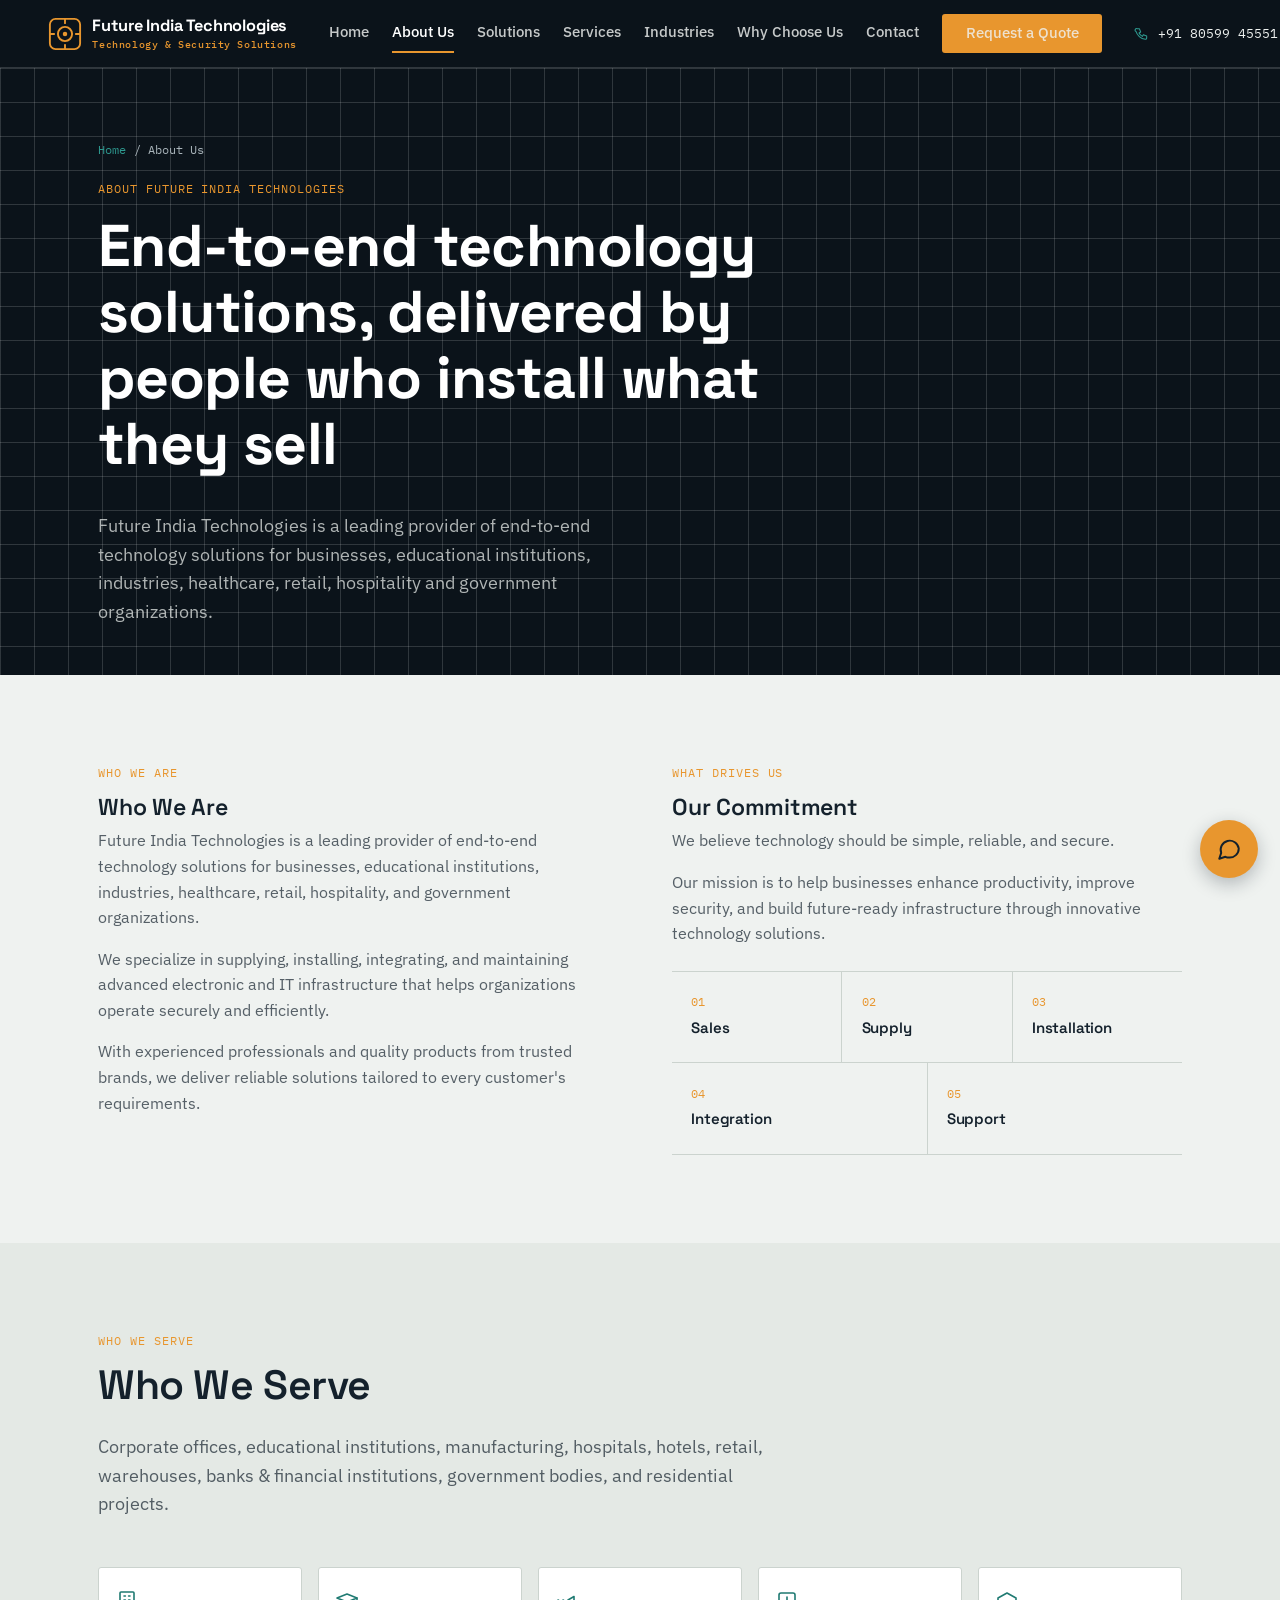
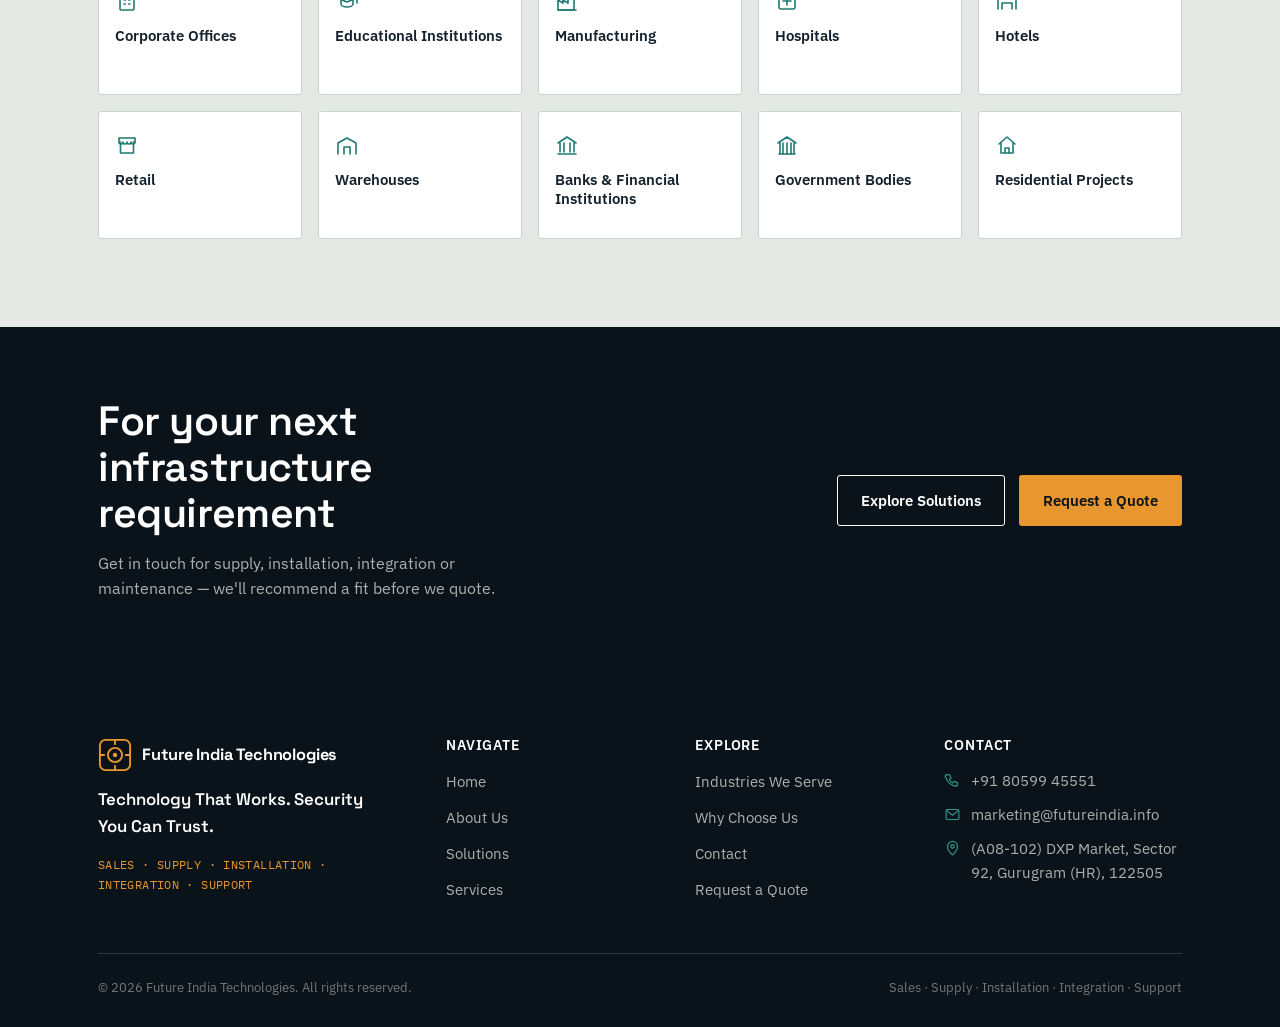
==== commit c37f6b1c: "Update about.html" ====
--- a/about.html
+++ b/about.html
@@ -141,7 +141,7 @@
         <h4>Contact</h4>
         <ul class="footer-contact">
           <li><svg viewBox="0 0 24 24" fill="none" stroke="currentColor" stroke-width="1.6" stroke-linecap="round" stroke-linejoin="round"><path d="M5 4h3l2 5-2.5 1.6a11.5 11.5 0 0 0 5 5L14 13l5 2v3a2 2 0 0 1-2.2 2C10 19.4 4.6 14 3 8.2A2 2 0 0 1 5 4Z"/></svg><a href="tel:+918059945551">+91 80599 45551</a></li>
-          <li><svg viewBox="0 0 24 24" fill="none" stroke="currentColor" stroke-width="1.6" stroke-linecap="round" stroke-linejoin="round"><rect x="3" y="5" width="18" height="14" rx="1.6"/><path d="M4 6.5 12 13l8-6.5"/></svg><a href="mailto:seith@futureindia.info">seith@futureindia.info</a></li>
+          <li><svg viewBox="0 0 24 24" fill="none" stroke="currentColor" stroke-width="1.6" stroke-linecap="round" stroke-linejoin="round"><rect x="3" y="5" width="18" height="14" rx="1.6"/><path d="M4 6.5 12 13l8-6.5"/></svg><a href="mailto:marketing@futureindia.info">marketing@futureindia.info</a></li>
           <li><svg viewBox="0 0 24 24" fill="none" stroke="currentColor" stroke-width="1.6" stroke-linecap="round" stroke-linejoin="round"><path d="M12 21s7-6.3 7-12a7 7 0 0 0-14 0c0 5.7 7 12 7 12Z"/><circle cx="12" cy="9" r="2.4"/></svg><span>(A08-102) DXP Market, Sector 92, Gurugram (HR), 122505</span></li>
         </ul>
       </div>
--- a/css/style.css
+++ b/css/style.css
@@ -357,6 +357,7 @@
 .form-status{ margin-top: 1.1rem; padding: .9rem 1.05rem; border-radius: var(--radius); font-size:.9rem; display:none; }
 .form-status.is-visible{ display:block; }
 .form-status.is-success{ background: rgba(31,122,114,.1); color: var(--teal); border: 1px solid rgba(31,122,114,.3); }
+.form-status.is-error{ background: rgba(196,60,50,.08); color: #C43C32; border: 1px solid rgba(196,60,50,.3); }
 
 /* ---------- Requirement checklist (Solutions page notes) ---------- */
 .tag-row{ display:flex; flex-wrap:wrap; gap: .5rem; margin-top: .9rem; }
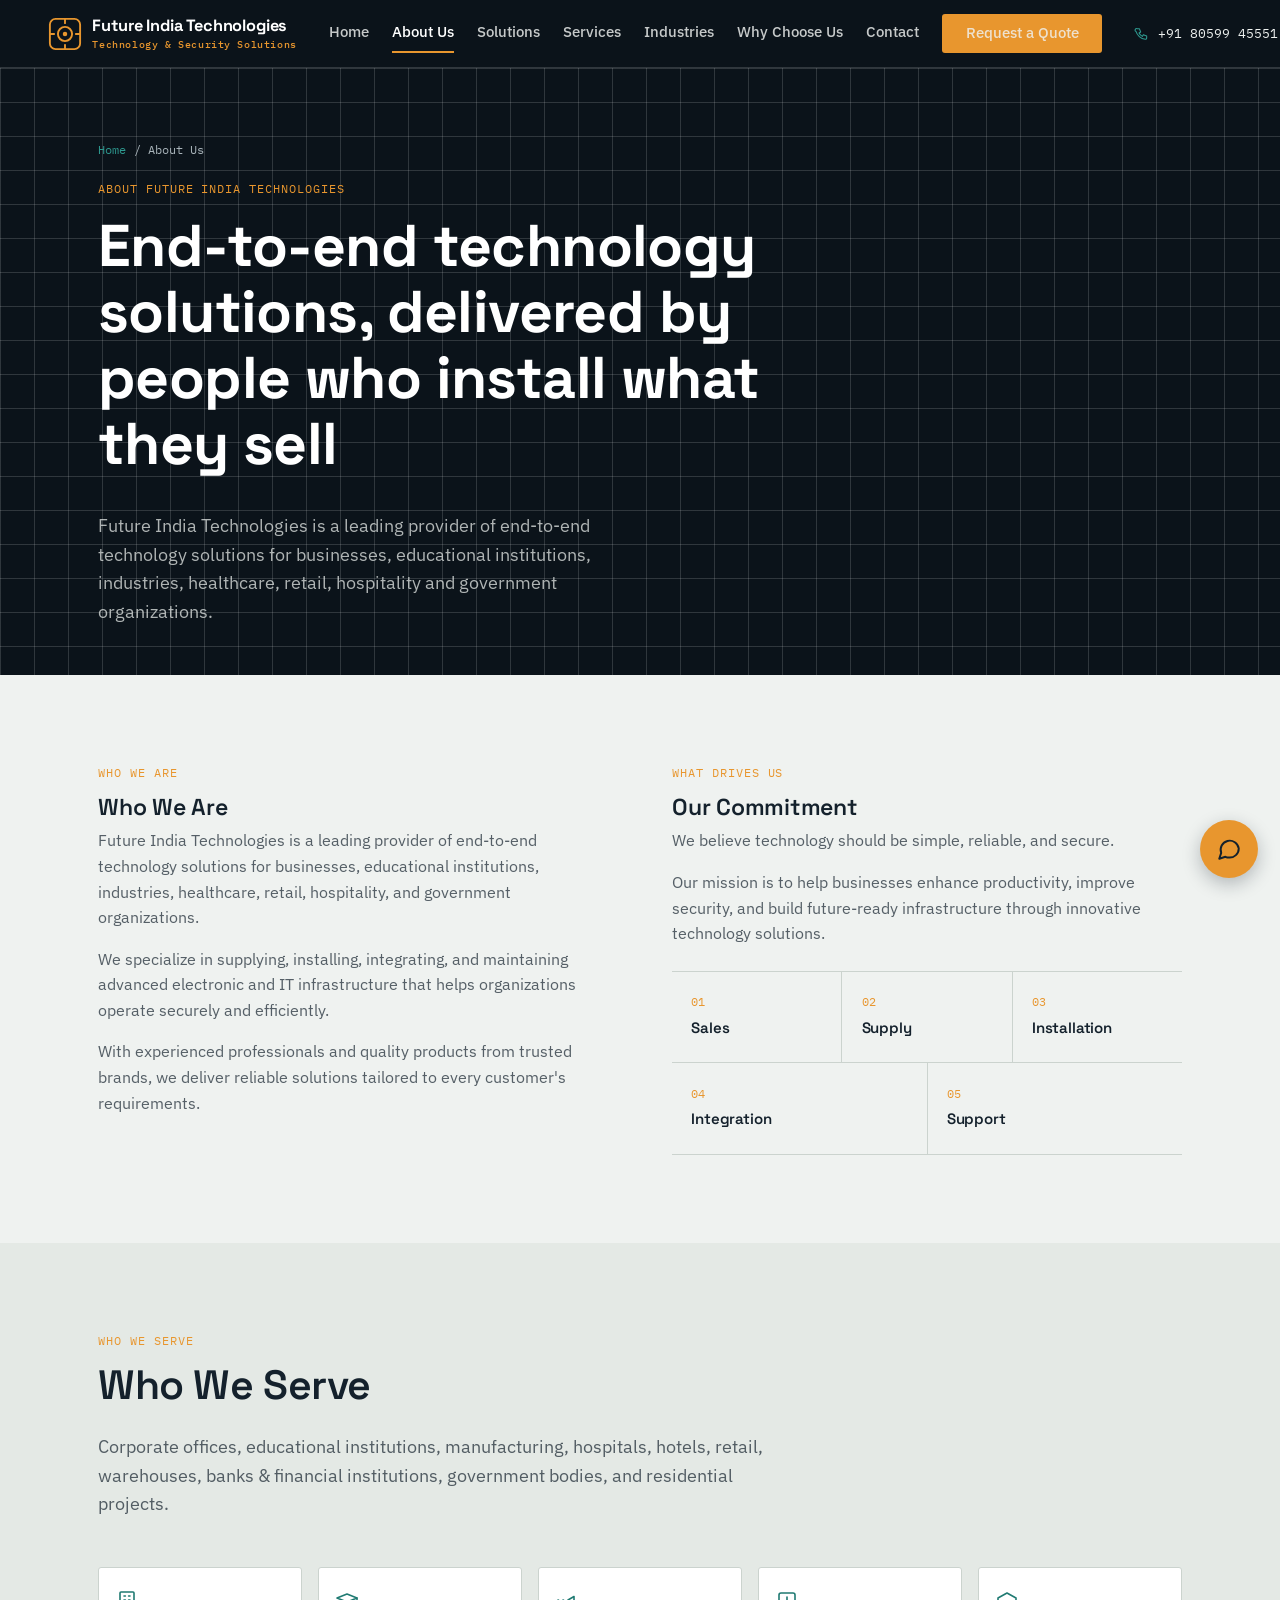
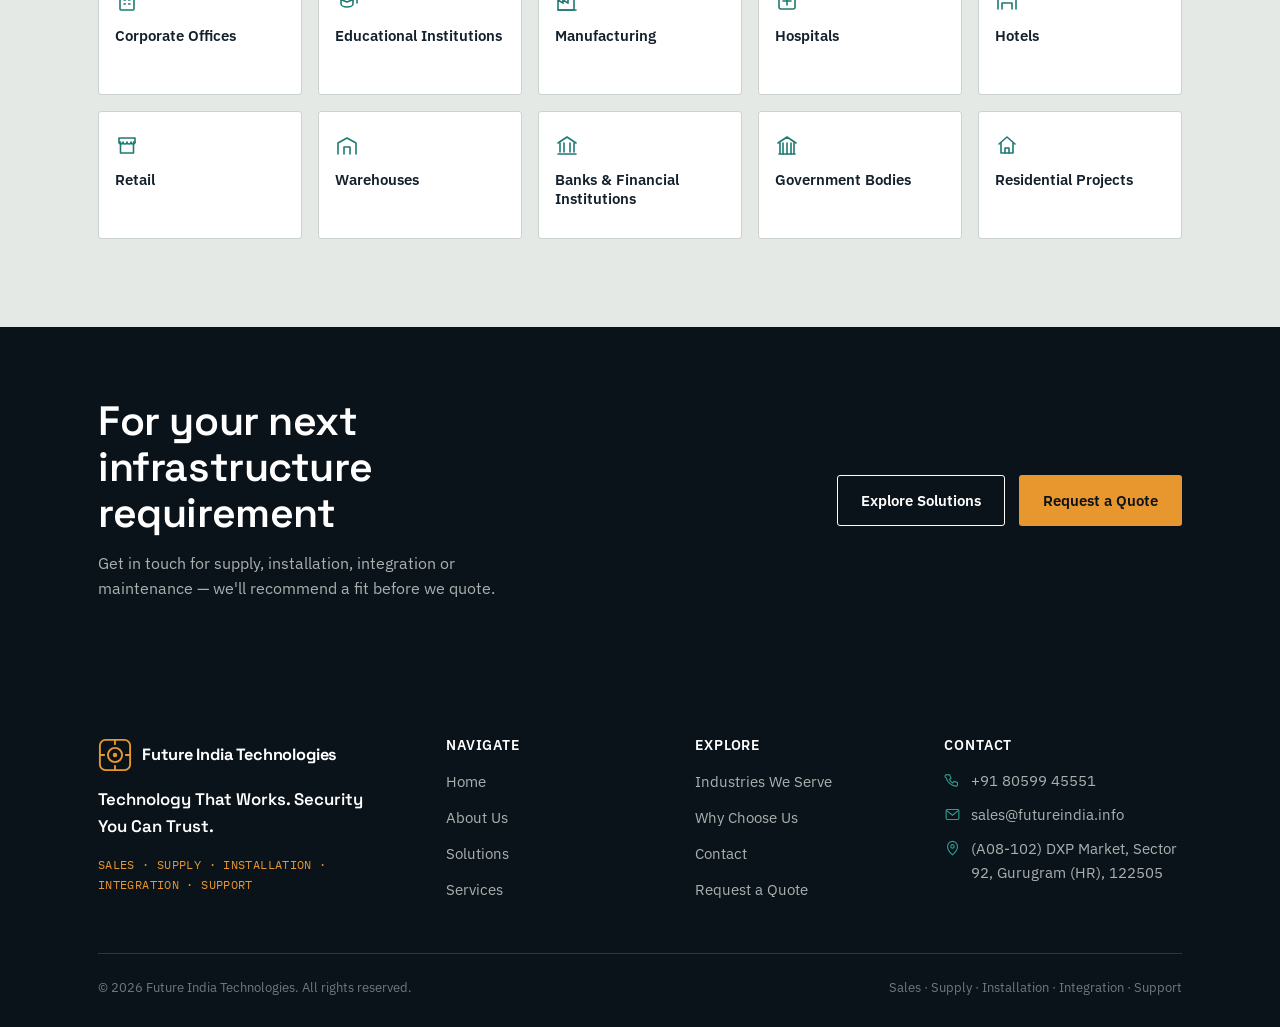
==== commit e2457844: "Update about.html email changed to sales" ====
--- a/about.html
+++ b/about.html
@@ -141,7 +141,7 @@
         <h4>Contact</h4>
         <ul class="footer-contact">
           <li><svg viewBox="0 0 24 24" fill="none" stroke="currentColor" stroke-width="1.6" stroke-linecap="round" stroke-linejoin="round"><path d="M5 4h3l2 5-2.5 1.6a11.5 11.5 0 0 0 5 5L14 13l5 2v3a2 2 0 0 1-2.2 2C10 19.4 4.6 14 3 8.2A2 2 0 0 1 5 4Z"/></svg><a href="tel:+918059945551">+91 80599 45551</a></li>
-          <li><svg viewBox="0 0 24 24" fill="none" stroke="currentColor" stroke-width="1.6" stroke-linecap="round" stroke-linejoin="round"><rect x="3" y="5" width="18" height="14" rx="1.6"/><path d="M4 6.5 12 13l8-6.5"/></svg><a href="mailto:marketing@futureindia.info">marketing@futureindia.info</a></li>
+          <li><svg viewBox="0 0 24 24" fill="none" stroke="currentColor" stroke-width="1.6" stroke-linecap="round" stroke-linejoin="round"><rect x="3" y="5" width="18" height="14" rx="1.6"/><path d="M4 6.5 12 13l8-6.5"/></svg><a href="mailto:sales@futureindia.info">sales@futureindia.info</a></li>
           <li><svg viewBox="0 0 24 24" fill="none" stroke="currentColor" stroke-width="1.6" stroke-linecap="round" stroke-linejoin="round"><path d="M12 21s7-6.3 7-12a7 7 0 0 0-14 0c0 5.7 7 12 7 12Z"/><circle cx="12" cy="9" r="2.4"/></svg><span>(A08-102) DXP Market, Sector 92, Gurugram (HR), 122505</span></li>
         </ul>
       </div>
--- a/css/style.css
+++ b/css/style.css
@@ -358,6 +358,25 @@
 .form-status.is-visible{ display:block; }
 .form-status.is-success{ background: rgba(31,122,114,.1); color: var(--teal); border: 1px solid rgba(31,122,114,.3); }
 .form-status.is-error{ background: rgba(196,60,50,.08); color: #C43C32; border: 1px solid rgba(196,60,50,.3); }
+.req-selected{
+  display:flex; flex-wrap:wrap; align-items:center; gap:.5rem;
+  min-height: 2.6rem; padding: .5rem .6rem;
+  border: 1.5px solid var(--line); border-radius: var(--radius);
+  background: var(--paper); margin-bottom: .6rem;
+}
+.req-placeholder{ font-size:.85rem; color: var(--steel); }
+.req-placeholder.is-hidden{ display:none; }
+.req-chip{
+  display:inline-flex; align-items:center; gap:.4rem;
+  background: rgba(31,122,114,.1); color: var(--teal);
+  border: 1px solid rgba(31,122,114,.3); border-radius: 999px;
+  padding: .3em .4em .3em .75em; font-size:.82rem;
+}
+.req-chip-remove{
+  background:none; border:none; color: var(--teal); cursor:pointer;
+  font-size:1rem; line-height:1; padding: 0 .2em; border-radius:50%;
+}
+.req-chip-remove:hover{ background: rgba(31,122,114,.18); }
 
 /* ---------- Requirement checklist (Solutions page notes) ---------- */
 .tag-row{ display:flex; flex-wrap:wrap; gap: .5rem; margin-top: .9rem; }
